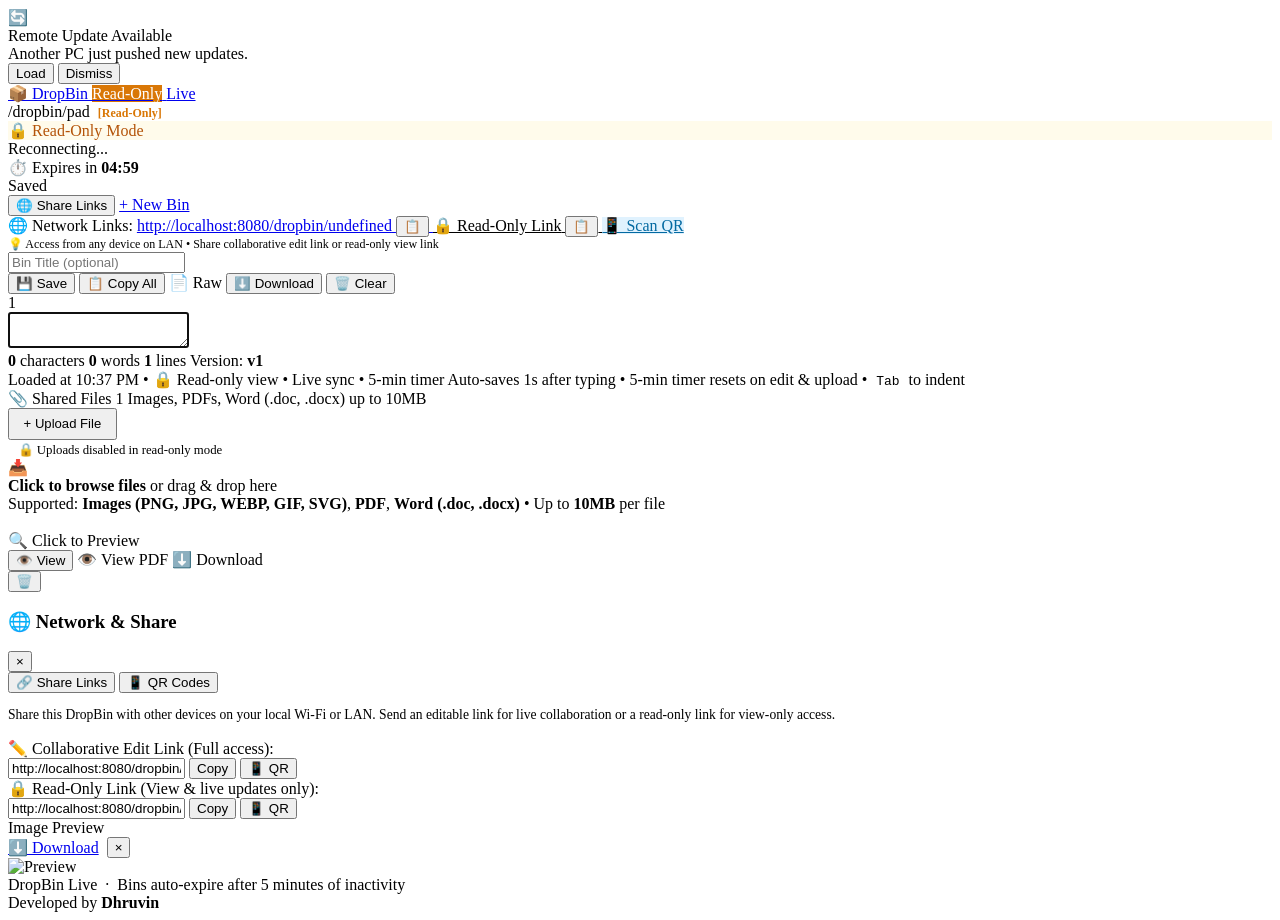
==== src/main/resources/templates/view.html @ 4569c550 "fix: improve mobile responsiveness across editor footer, toolbar, and layout." ====
<!DOCTYPE html>
<html lang="en" xmlns:th="http://www.thymeleaf.org">
<head>
    <meta charset="UTF-8"/>
    <meta name="viewport" content="width=device-width, initial-scale=1.0"/>
    <title th:text="${(activeId != null ? activeId : paste.id) + ' — DropBin Live'}"></title>
    <link rel="stylesheet" th:href="@{/style.css}" href="/style.css"/>
    <link rel="stylesheet" th:href="@{/css/style.css}" href="/css/style.css"/>
</head>
<body>

<!-- Notification banner for remote updates -->
<div id="notificationBanner" class="notification-banner">
    <div class="notif-icon" id="notifIcon">🔄</div>
    <div class="notif-content">
        <div class="notif-title" id="notifTitle">Remote Update Available</div>
        <div class="notif-desc" id="notifDesc">Another PC just pushed new updates.</div>
    </div>
    <div class="notif-actions" id="notifActions">
        <button class="notif-btn notif-btn-apply" id="btnApplyRemote">Load</button>
        <button class="notif-btn notif-btn-dismiss" id="btnDismissRemote">Dismiss</button>
    </div>
</div>

<!-- Header -->
<header class="site-header">
    <div class="header-left">
        <a href="/dropbin" class="logo">
            <span>📦 DropBin</span>
            <span th:if="${isReadOnly}" class="logo-badge" style="background:#d97706; color:#ffffff;">Read-Only</span>
            <span th:unless="${isReadOnly}" class="logo-badge">Live</span>
        </a>
        <div class="pad-route-badge" title="DropBin Identifier">
            <span class="prefix">/dropbin/</span><span id="displayPadId" th:text="${activeId != null ? activeId : paste.id}">pad</span>
            <span th:if="${isReadOnly}" style="font-size:0.75rem; color:#d97706; font-weight:700; margin-left:0.25rem;">[Read-Only]</span>
        </div>
    </div>

    <div class="header-right">
        <!-- Read-only Mode Indicator -->
        <div th:if="${isReadOnly}" class="peer-badge" style="border-color:#f59e0b; background:#fffbeb; color:#b45309;" title="Viewing in read-only mode. Edits and uploads are disabled.">
            <span>🔒</span>
            <span>Read-Only Mode</span>
        </div>

        <!-- Live Peer / Realtime status -->
        <div class="peer-badge" title="Live multi-device sync is active">
            <span class="live-dot"></span>
            <span id="syncModeText">Sync Active</span>
        </div>

        <!-- 5-min Expiry Timer Badge -->
        <div class="peer-badge" title="Expires from database after 5 minutes of inactivity (resets on edit or upload)">
            <span>⏱️</span>
            <span>Expires in <strong id="expiryCountdown" style="color:var(--amber); font-family:var(--mono);">05:00</strong></span>
        </div>

        <!-- Save Status Badge -->
        <div class="status-pill saved" id="statusPill">
            <span class="status-dot"></span>
            <span id="statusText" th:text="${isReadOnly} ? 'Read-Only' : 'Saved'">Saved</span>
        </div>

        <!-- Share LAN Button -->
        <button class="btn btn-share" id="btnOpenShare">
            🌐 Share Links
        </button>

        <!-- New Pad Button -->
        <a href="/dropbin/new" class="btn btn-secondary">+ New Bin</a>
    </div>
</header>

<!-- Network URL access banner -->
<div class="network-info-bar">
    <div class="network-links">
        <span class="net-label">
            <span>🌐 Network Links:</span>
        </span>
        <a th:if="${!isReadOnly}" href="javascript:void(0)" class="net-pill" id="lanWordPill" title="Click to copy collaborative link">
            <span id="lanWordUrl">Loading...</span>
            <button class="net-copy-btn" title="Copy Edit Link">📋</button>
        </a>
        <a href="javascript:void(0)" class="net-pill" id="lanReadOnlyPill" title="Click to copy read-only link" style="border-color:var(--amber-border); background:var(--amber-light); color:var(--amber-text);">
            <span>🔒 Read-Only Link</span>
            <button class="net-copy-btn" title="Copy Read-Only Link" style="color:var(--amber-text);">📋</button>
        </a>
        <a href="javascript:void(0)" class="net-pill" id="btnQuickQrPill" title="Open QR Code for instant phone scan" style="border-color:#bae6fd; background:#e0f2fe; color:#0369a1;">
            <span>📱 Scan QR</span>
        </a>
    </div>
    <div class="net-label" style="font-size: 0.75rem; color: var(--text-dim);">
        💡 Access from any device on LAN • Share collaborative edit link or read-only view link
    </div>
</div>

<!-- Main Editor Canvas -->
<main class="editor-wrapper">
    <div class="editor-toolbar">
        <div class="toolbar-left">
            <input type="text" id="pasteTitle" class="pad-title-input"
                   placeholder="Bin Title (optional)"
                   th:value="${paste.title != null ? paste.title : (activeId != null ? activeId : paste.id)}"
                   th:readonly="${isReadOnly}"
                   maxlength="255"/>
        </div>

        <div class="toolbar-right">
            <button th:if="${!isReadOnly}" class="btn btn-save" id="btnManualSave" title="Save now (Ctrl+S)">
                💾 Save
            </button>
            <button class="btn btn-secondary" id="btnCopyAll" title="Copy entire text to clipboard">
                📋 Copy All
            </button>
            <a th:href="@{'/dropbin/' + ${paste.id} + '/raw'}" target="_blank" class="btn btn-secondary" title="View raw plain text">
                📄 Raw
            </a>
            <button class="btn btn-secondary" id="btnDownload" title="Download as .txt file">
                ⬇️ Download
            </button>
            <button th:if="${!isReadOnly}" class="btn btn-secondary" id="btnClear" title="Clear bin text">
                🗑️ Clear
            </button>
        </div>
    </div>

    <!-- The Always-in-Edit-Mode Textarea Container -->
    <div class="editor-container" id="editorContainer">
        <!-- Line numbers gutter -->
        <div class="line-numbers" id="lineNumbers" aria-hidden="true">1</div>

        <!-- The Live Editable Textarea -->
        <textarea id="editorTextarea" class="editor-textarea"
                  th:placeholder="${isReadOnly} ? 'This bin is in read-only mode. Content updates live when edited by peers.' : 'Paste or write your text here... Changes auto-save in 1 second and sync to all connected devices.'"
                  spellcheck="false"
                  th:readonly="${isReadOnly}"
                  autofocus th:text="${paste.content}"></textarea>
    </div>

    <!-- Footer Status & Counters -->
    <div class="editor-footer">
        <div class="stats-group">
            <span class="stat-item"><strong id="charCount">0</strong> characters</span>
            <span class="stat-item"><strong id="wordCount">0</strong> words</span>
            <span class="stat-item"><strong id="lineCount">1</strong> lines</span>
            <span class="stat-item">Version: <strong id="versionDisplay" th:text="'v' + ${paste.version}">v1</strong></span>
        </div>

        <div class="footer-hint">
            <span class="footer-time" id="lastSavedTime">Loaded</span>
            <span class="footer-sep">•</span>
            <span class="footer-info-item" th:if="${isReadOnly}">
                <span>🔒 Read-only view</span>
                <span class="footer-sep">•</span>
                <span>Live sync</span>
                <span class="footer-sep">•</span>
                <span>5-min timer</span>
            </span>
            <span class="footer-info-item" th:unless="${isReadOnly}">
                <span>Auto-saves 1s after typing</span>
                <span class="footer-sep">•</span>
                <span>5-min timer resets on edit &amp; upload</span>
                <span class="desktop-only-hint">
                    <span class="footer-sep">•</span>
                    <kbd style="background:var(--surface-elev);padding:0.1rem 0.3rem;border-radius:3px;">Tab</kbd> to indent
                </span>
            </span>
        </div>
    </div>

    <!-- ── Shared Files Section (Image, PDF, Word <= 10MB) ──────────────── -->
    <section class="attachments-section" id="attachmentsSection">
        <div class="attachments-header">
            <div class="attachments-title">
                <span>📎 Shared Files</span>
                <span class="file-count-badge" id="fileCountBadge"
                      th:text="${attachedFiles != null ? #lists.size(attachedFiles) : 0}">0</span>
                <span class="file-support-hint">Images, PDFs, Word (.doc, .docx) up to 10MB</span>
            </div>
            <div th:if="${!isReadOnly}">
                <button class="btn btn-primary" id="btnTriggerUpload" style="font-size:0.82rem; padding:0.4rem 0.85rem;">
                    + Upload File
                </button>
                <input type="file" id="fileInput" accept="image/*,.pdf,.doc,.docx" multiple style="display:none;"/>
            </div>
            <div th:if="${isReadOnly}">
                <span style="font-size:0.8rem; color:var(--text-dim); background:var(--surface-elev); padding:0.3rem 0.6rem; border-radius:var(--radius-sm); border:1px solid var(--border);">
                    🔒 Uploads disabled in read-only mode
                </span>
            </div>
        </div>

        <!-- Dropzone -->
        <div th:if="${!isReadOnly}" class="file-dropzone" id="fileDropzone">
            <div class="dropzone-content" id="dropzoneContent">
                <div class="dropzone-icon">📥</div>
                <div class="dropzone-text">
                    <strong>Click to browse files</strong> or drag & drop here
                </div>
                <div class="dropzone-sub">
                    Supported: <strong>Images (PNG, JPG, WEBP, GIF, SVG)</strong>, <strong>PDF</strong>, <strong>Word (.doc, .docx)</strong> • Up to <strong>10MB</strong> per file
                </div>
            </div>

            <!-- Upload Progress Bar -->
            <div class="upload-progress-container" id="uploadProgressContainer" style="display:none;">
                <div class="upload-progress-track">
                    <div class="upload-progress-fill" id="uploadProgressBar"></div>
                </div>
                <span class="upload-progress-text" id="uploadProgressText">Uploading 0%...</span>
            </div>
        </div>

        <!-- Files Grid -->
        <div class="files-grid" id="filesGrid">
            <!-- Initial server-rendered files using safe data-* attributes (no th:onclick) -->
            <div th:each="file : ${attachedFiles}" class="file-card" th:id="'file-card-' + ${file.id}"
                 th:data-file-id="${file.id}"
                 th:data-filename="${file.originalFilename}"
                 th:data-view-url="${file.viewUrl}"
                 th:data-download-url="${file.downloadUrl}"
                 th:data-category="${file.fileCategory}">
                <div class="file-card-top">
                    <span th:class="'file-cat-badge ' + (${file.fileCategory == 'IMAGE'} ? 'cat-image' : (${file.fileCategory == 'PDF'} ? 'cat-pdf' : 'cat-word'))">
                        <span th:text="${file.fileCategory == 'IMAGE'} ? '🖼️ IMG' : (${file.fileCategory == 'PDF'} ? '📕 PDF' : '📘 DOC')"></span>
                    </span>
                    <div class="file-info">
                        <span class="file-name" th:text="${file.originalFilename}" th:title="${file.originalFilename}"></span>
                        <div class="file-meta">
                            <span th:text="${#numbers.formatDecimal(file.fileSize / 1024.0, 1, 1)} + ' KB'"></span>
                        </div>
                    </div>
                </div>

                <!-- Image Thumbnail Box (if image) -->
                <div th:if="${file.fileCategory == 'IMAGE'}" class="file-thumbnail-box btn-preview-image">
                    <img th:src="${file.viewUrl}" th:alt="${file.originalFilename}" loading="lazy"/>
                    <div class="file-thumbnail-overlay">🔍 Click to Preview</div>
                </div>

                <!-- Action Buttons -->
                <div class="file-actions">
                    <div class="file-btn-group">
                        <button th:if="${file.fileCategory == 'IMAGE'}" type="button" class="file-btn file-btn-primary btn-preview-image">
                            👁️ View
                        </button>
                        <a th:if="${file.fileCategory == 'PDF'}" th:href="${file.viewUrl}" target="_blank" class="file-btn file-btn-primary">
                            👁️ View PDF
                        </a>
                        <a th:href="${file.downloadUrl}" class="file-btn" download th:title="'Download ' + ${file.originalFilename}">
                            ⬇️ Download
                        </a>
                    </div>
                    <button th:if="${!isReadOnly}" type="button" class="file-btn file-btn-delete btn-action-delete" title="Delete file">
                        🗑️
                    </button>
                </div>
            </div>

            <!-- Empty state -->
            <div class="files-empty-state" id="filesEmptyState"
                 th:style="${attachedFiles != null and !attachedFiles.isEmpty()} ? 'display:none;' : ''">
                No files shared yet. Drag & drop images, PDFs, or Word documents above (up to 10MB).
            </div>
        </div>
    </section>
</main>

<!-- Share Modal -->
<div class="share-modal" id="shareModal">
    <div class="share-card">
        <div class="share-header">
            <h3>🌐 Network & Share</h3>
            <button class="share-close-btn" id="btnCloseShare">&times;</button>
        </div>

        <!-- Mode Tabs -->
        <div class="share-tabs">
            <button type="button" class="share-tab-btn active" id="tabBtnLinks">🔗 Share Links</button>
            <button type="button" class="share-tab-btn" id="tabBtnQr">📱 QR Codes</button>
        </div>

        <!-- Tab 1: Share Links -->
        <div id="paneLinks" class="share-tab-pane">
            <p style="font-size:0.85rem; color:var(--text-muted); margin-bottom:1rem;">
                Share this DropBin with other devices on your local Wi-Fi or LAN. Send an editable link for live collaboration or a read-only link for view-only access.
            </p>

            <!-- Collaborative Edit Link (LAN) -->
            <div class="share-link-row" th:unless="${isReadOnly}">
                <label>✏️ Collaborative Edit Link (Full access):</label>
                <div class="share-link-input-group">
                    <input type="text" readonly id="modalLanWordLink" class="share-link-input"/>
                    <button type="button" class="share-copy-btn" id="btnCopyLanWord">Copy</button>
                    <button type="button" class="share-qr-btn" id="btnGoToQrEdit" title="Show QR Code">📱 QR</button>
                </div>
            </div>

            <!-- Read-Only Link (LAN) -->
            <div class="share-link-row" th:style="${isReadOnly} ? '' : 'margin-top:0.85rem;'">
                <label>🔒 Read-Only Link (View & live updates only):</label>
                <div class="share-link-input-group">
                    <input type="text" readonly id="modalLanReadOnlyLink" class="share-link-input"/>
                    <button type="button" class="share-copy-btn" id="btnCopyLanReadOnly">Copy</button>
                    <button type="button" class="share-qr-btn" id="btnGoToQrReadOnly" title="Show QR Code">📱 QR</button>
                </div>
            </div>
        </div>

        <!-- Tab 2: QR Codes -->
        <div id="paneQr" class="share-tab-pane" style="display:none;">
            <!-- Selector between Edit QR and Read-Only QR if not in read-only mode -->
            <div class="qr-mode-selector" id="qrModeSelector" th:unless="${isReadOnly}">
                <button type="button" class="qr-mode-btn active" id="qrModeBtnEdit">✏️ Collaborative Edit QR</button>
                <button type="button" class="qr-mode-btn" id="qrModeBtnReadOnly">🔒 Read-Only QR</button>
            </div>

            <div class="qr-display-box">
                <div class="qr-image-wrapper">
                    <img id="qrImageElement" src="" alt="DropBin QR Code" width="200" height="200"/>
                </div>
                <div class="qr-meta">
                    <div class="qr-badge badge-edit" id="qrBadgeLabel">✏️ Collaborative Edit Access</div>
                    <p class="qr-hint" id="qrHintText">📷 Point phone camera at QR code to open live collaborative editor</p>
                    <div class="qr-actions">
                        <button type="button" class="btn btn-secondary btn-sm" id="btnCopyQrUrl">📋 Copy URL</button>
                        <a href="#" class="btn btn-primary btn-sm" id="btnDownloadQr" download="dropbin-qr.png">⬇️ Download QR</a>
                    </div>
                </div>
            </div>
        </div>
    </div>
</div>

<!-- Image Preview Modal -->
<div class="image-modal" id="imagePreviewModal">
    <div class="image-modal-card">
        <div class="image-modal-header">
            <span class="image-modal-title" id="imageModalTitle">Image Preview</span>
            <div style="display:flex; gap:0.5rem; align-items:center;">
                <a href="#" id="imageModalDownload" class="btn btn-secondary btn-sm" download>⬇️ Download</a>
                <button class="share-close-btn" id="btnCloseImageModal">&times;</button>
            </div>
        </div>
        <div class="image-modal-body">
            <img id="imageModalImg" src="" alt="Preview"/>
        </div>
    </div>
</div>

<!-- Footer with credit -->
<footer class="site-footer">
    <div class="footer-left" aria-hidden="true"></div>
    <div class="footer-center">
        <span>DropBin Live &nbsp;·&nbsp; Bins auto-expire after 5 minutes of inactivity</span>
    </div>
    <div class="footer-right">
        Developed by <strong>Dhruvin</strong>
    </div>
</footer>

<!-- Hidden Metadata for JavaScript -->
<div style="display:none;"
     id="metaData"
     th:data-id="${isReadOnly ? readOnlyKey : paste.id}"
     th:data-readonly-key="${readOnlyKey}"
     th:data-version="${paste.version}"
     th:data-seconds-left="${secondsLeft}"
     th:data-server-ip="${serverLanIp}"
     th:data-server-port="${serverPort}"
     th:data-readonly="${isReadOnly != null && isReadOnly}"></div>

<!-- Core Script -->
<script>
(() => {
    // ─── Extract Data ─────────────────────────────────────────────────────────
    const meta = document.getElementById('metaData');
    const pasteId = meta.dataset.id;
    const readOnlyKey = meta.dataset.readonlyKey || '';
    let currentVersion = parseInt(meta.dataset.version) || 1;
    const serverLanIp = meta.dataset.serverIp || 'localhost';
    const serverPort = meta.dataset.serverPort || '8080';
    const isReadOnly = meta.dataset.readonly === 'true';

    // Unique token for this browser tab session to avoid self-triggering remote banners
    const clientToken = 'tab_' + Math.random().toString(36).substring(2, 10) + Date.now().toString(36);

    // DOM Elements
    const textarea = document.getElementById('editorTextarea');
    const titleInput = document.getElementById('pasteTitle');
    const lineNumbers = document.getElementById('lineNumbers');
    const editorContainer = document.getElementById('editorContainer');
    const statusPill = document.getElementById('statusPill');
    const statusText = document.getElementById('statusText');
    const lastSavedTime = document.getElementById('lastSavedTime');
    const charCount = document.getElementById('charCount');
    const wordCount = document.getElementById('wordCount');
    const lineCount = document.getElementById('lineCount');
    const versionDisplay = document.getElementById('versionDisplay');
    const btnManualSave = document.getElementById('btnManualSave');
    const btnCopyAll = document.getElementById('btnCopyAll');
    const btnDownload = document.getElementById('btnDownload');
    const btnClear = document.getElementById('btnClear');

    // Notification Elements
    const banner = document.getElementById('notificationBanner');
    const notifTitle = document.getElementById('notifTitle');
    const notifDesc = document.getElementById('notifDesc');
    const notifActions = document.getElementById('notifActions');
    const btnApplyRemote = document.getElementById('btnApplyRemote');
    const btnDismissRemote = document.getElementById('btnDismissRemote');

    // Share Modal Elements
    const shareModal = document.getElementById('shareModal');
    const btnOpenShare = document.getElementById('btnOpenShare');
    const btnCloseShare = document.getElementById('btnCloseShare');
    const modalLanWordLink = document.getElementById('modalLanWordLink');
    const modalLanReadOnlyLink = document.getElementById('modalLanReadOnlyLink');
    const lanWordUrl = document.getElementById('lanWordUrl');
    const lanWordPill = document.getElementById('lanWordPill');
    const lanReadOnlyPill = document.getElementById('lanReadOnlyPill');

    // File Elements
    const fileDropzone = document.getElementById('fileDropzone');
    const fileInput = document.getElementById('fileInput');
    const btnTriggerUpload = document.getElementById('btnTriggerUpload');
    const uploadProgressContainer = document.getElementById('uploadProgressContainer');
    const uploadProgressBar = document.getElementById('uploadProgressBar');
    const uploadProgressText = document.getElementById('uploadProgressText');
    const filesGrid = document.getElementById('filesGrid');
    const filesEmptyState = document.getElementById('filesEmptyState');
    const fileCountBadge = document.getElementById('fileCountBadge');

    // Image Modal Elements
    const imagePreviewModal = document.getElementById('imagePreviewModal');
    const imageModalTitle = document.getElementById('imageModalTitle');
    const imageModalImg = document.getElementById('imageModalImg');
    const imageModalDownload = document.getElementById('imageModalDownload');
    const btnCloseImageModal = document.getElementById('btnCloseImageModal');

    // State Variables
    let isDirty = false;
    let isSaving = false;
    let lastUserTypingTime = 0;
    let debounceTimer = null;
    const DEBOUNCE_DELAY_MS = 1000;
    let pendingRemoteContent = null;
    let pendingRemoteVersion = null;

    // ─── 5-Minute Inactivity Expiry Countdown ─────────────────────────────────
    let remainingExpirySeconds = parseInt(meta.dataset.secondsLeft) || 300;
    const expiryCountdown = document.getElementById('expiryCountdown');

    function resetExpiryTimer() {
        remainingExpirySeconds = 300;
        updateExpiryDisplay();
    }

    function updateExpiryDisplay() {
        if (!expiryCountdown) return;
        if (remainingExpirySeconds <= 0) {
            expiryCountdown.textContent = 'Expired';
            expiryCountdown.style.color = '#ef4444';
            return;
        }
        const m = Math.floor(remainingExpirySeconds / 60).toString().padStart(2, '0');
        const s = (remainingExpirySeconds % 60).toString().padStart(2, '0');
        expiryCountdown.textContent = `${m}:${s}`;
        if (remainingExpirySeconds <= 60) {
            expiryCountdown.style.color = '#ef4444';
        } else {
            expiryCountdown.style.color = 'var(--amber)';
        }
        remainingExpirySeconds--;
    }
    setInterval(updateExpiryDisplay, 1000);
    updateExpiryDisplay();

    // ─── Setup Network URLs ───────────────────────────────────────────────────
    const hostPort = (serverPort === '80' || serverPort === '') ? '' : `:${serverPort}`;
    const lanDropbinFull = `http://${serverLanIp}${hostPort}/dropbin/${pasteId}`;
    const readOnlyToken = readOnlyKey || pasteId;
    const lanReadOnlyFull = `http://${serverLanIp}${hostPort}/dropbin/readonly/${readOnlyToken}`;

    if (lanWordUrl) lanWordUrl.textContent = isReadOnly ? lanReadOnlyFull : lanDropbinFull;
    if (modalLanWordLink) modalLanWordLink.value = lanDropbinFull;
    if (modalLanReadOnlyLink) modalLanReadOnlyLink.value = lanReadOnlyFull;

    function copyToClipboard(text, buttonElement) {
        navigator.clipboard.writeText(text).then(() => {
            const originalText = buttonElement.textContent;
            buttonElement.textContent = 'Copied! ✓';
            buttonElement.style.color = '#15803d';
            setTimeout(() => {
                buttonElement.textContent = originalText;
                buttonElement.style.color = '';
            }, 1800);
        });
    }

    if (lanWordPill) {
        lanWordPill.addEventListener('click', () => copyToClipboard(lanDropbinFull, lanWordPill.querySelector('.net-copy-btn')));
    }
    if (lanReadOnlyPill) {
        lanReadOnlyPill.addEventListener('click', () => copyToClipboard(lanReadOnlyFull, lanReadOnlyPill.querySelector('.net-copy-btn')));
    }
    const btnCopyLanWord = document.getElementById('btnCopyLanWord');
    if (btnCopyLanWord) {
        btnCopyLanWord.addEventListener('click', () => copyToClipboard(lanDropbinFull, btnCopyLanWord));
    }
    const btnCopyLanReadOnly = document.getElementById('btnCopyLanReadOnly');
    if (btnCopyLanReadOnly) {
        btnCopyLanReadOnly.addEventListener('click', () => copyToClipboard(lanReadOnlyFull, btnCopyLanReadOnly));
    }

    if (btnOpenShare && shareModal) {
        btnOpenShare.addEventListener('click', () => {
            shareModal.classList.add('open');
            switchTab('links');
        });
    }
    if (btnCloseShare && shareModal) {
        btnCloseShare.addEventListener('click', () => shareModal.classList.remove('open'));
    }
    if (shareModal) {
        shareModal.addEventListener('click', (e) => {
            if (e.target === shareModal) shareModal.classList.remove('open');
        });
    }

    // ─── QR Code & Share Tab Handlers ─────────────────────────────────────────
    const tabBtnLinks = document.getElementById('tabBtnLinks');
    const tabBtnQr = document.getElementById('tabBtnQr');
    const paneLinks = document.getElementById('paneLinks');
    const paneQr = document.getElementById('paneQr');
    const qrModeBtnEdit = document.getElementById('qrModeBtnEdit');
    const qrModeBtnReadOnly = document.getElementById('qrModeBtnReadOnly');
    const qrImageElement = document.getElementById('qrImageElement');
    const qrBadgeLabel = document.getElementById('qrBadgeLabel');
    const qrHintText = document.getElementById('qrHintText');
    const btnDownloadQr = document.getElementById('btnDownloadQr');
    const btnCopyQrUrl = document.getElementById('btnCopyQrUrl');
    const btnGoToQrEdit = document.getElementById('btnGoToQrEdit');
    const btnGoToQrReadOnly = document.getElementById('btnGoToQrReadOnly');
    const btnQuickQrPill = document.getElementById('btnQuickQrPill');

    let currentQrMode = isReadOnly ? 'readonly' : 'edit';

    function updateQrDisplay(mode) {
        currentQrMode = mode;
        if (qrModeBtnEdit) qrModeBtnEdit.classList.toggle('active', mode === 'edit');
        if (qrModeBtnReadOnly) qrModeBtnReadOnly.classList.toggle('active', mode === 'readonly');

        if (mode === 'edit') {
            const editQrUrl = `/api/dropbin/${encodeURIComponent(pasteId)}/qr`;
            if (qrImageElement) qrImageElement.src = editQrUrl;
            if (qrBadgeLabel) {
                qrBadgeLabel.className = 'qr-badge badge-edit';
                qrBadgeLabel.textContent = '✏️ Collaborative Edit Access';
            }
            if (qrHintText) qrHintText.textContent = '📷 Point phone camera at QR code to open live collaborative editor';
            if (btnDownloadQr) {
                btnDownloadQr.href = `${editQrUrl}?download=true`;
                btnDownloadQr.download = `dropbin-${pasteId}-qr.png`;
            }
            if (btnCopyQrUrl) {
                btnCopyQrUrl.onclick = () => copyToClipboard(lanDropbinFull, btnCopyQrUrl);
            }
        } else {
            const token = readOnlyToken;
            const roQrUrl = `/api/dropbin/readonly/${encodeURIComponent(token)}/qr`;
            if (qrImageElement) qrImageElement.src = roQrUrl;
            if (qrBadgeLabel) {
                qrBadgeLabel.className = 'qr-badge badge-readonly';
                qrBadgeLabel.textContent = '🔒 Read-Only Access';
            }
            if (qrHintText) qrHintText.textContent = '📷 Point phone camera at QR code to view bin in read-only mode';
            if (btnDownloadQr) {
                btnDownloadQr.href = `${roQrUrl}?download=true`;
                btnDownloadQr.download = `dropbin-readonly-${token}-qr.png`;
            }
            if (btnCopyQrUrl) {
                btnCopyQrUrl.onclick = () => copyToClipboard(lanReadOnlyFull, btnCopyQrUrl);
            }
        }
    }

    function switchTab(tab) {
        if (tab === 'qr') {
            if (tabBtnLinks) tabBtnLinks.classList.remove('active');
            if (tabBtnQr) tabBtnQr.classList.add('active');
            if (paneLinks) paneLinks.style.display = 'none';
            if (paneQr) paneQr.style.display = 'block';
            updateQrDisplay(currentQrMode);
        } else {
            if (tabBtnLinks) tabBtnLinks.classList.add('active');
            if (tabBtnQr) tabBtnQr.classList.remove('active');
            if (paneLinks) paneLinks.style.display = 'block';
            if (paneQr) paneQr.style.display = 'none';
        }
    }

    if (tabBtnLinks) tabBtnLinks.addEventListener('click', () => switchTab('links'));
    if (tabBtnQr) tabBtnQr.addEventListener('click', () => switchTab('qr'));

    if (qrModeBtnEdit) qrModeBtnEdit.addEventListener('click', () => updateQrDisplay('edit'));
    if (qrModeBtnReadOnly) qrModeBtnReadOnly.addEventListener('click', () => updateQrDisplay('readonly'));

    if (btnGoToQrEdit) {
        btnGoToQrEdit.addEventListener('click', () => {
            currentQrMode = 'edit';
            switchTab('qr');
        });
    }
    if (btnGoToQrReadOnly) {
        btnGoToQrReadOnly.addEventListener('click', () => {
            currentQrMode = 'readonly';
            switchTab('qr');
        });
    }
    if (btnQuickQrPill && shareModal) {
        btnQuickQrPill.addEventListener('click', () => {
            shareModal.classList.add('open');
            switchTab('qr');
        });
    }

    // ─── Image Modal Handlers ─────────────────────────────────────────────────
    function openImagePreview(viewUrl, filename, downloadUrl) {
        imageModalTitle.textContent = filename || 'Image Preview';
        imageModalImg.src = viewUrl;
        imageModalDownload.href = downloadUrl;
        imageModalDownload.download = filename || 'image';
        imagePreviewModal.classList.add('open');
    }

    if (btnCloseImageModal && imagePreviewModal) {
        btnCloseImageModal.addEventListener('click', () => {
            imagePreviewModal.classList.remove('open');
            imageModalImg.src = '';
        });
    }
    if (imagePreviewModal) {
        imagePreviewModal.addEventListener('click', (e) => {
            if (e.target === imagePreviewModal) {
                imagePreviewModal.classList.remove('open');
                imageModalImg.src = '';
            }
        });
    }

    // ─── Event Delegation on filesGrid for Clean Interaction ─────────────────
    if (filesGrid) {
        filesGrid.addEventListener('click', (e) => {
            const previewTrigger = e.target.closest('.btn-preview-image');
            if (previewTrigger) {
                const card = previewTrigger.closest('.file-card');
                if (card) {
                    openImagePreview(card.dataset.viewUrl, card.dataset.filename, card.dataset.downloadUrl);
                }
                return;
            }

            const deleteTrigger = e.target.closest('.btn-action-delete');
            if (deleteTrigger) {
                const card = deleteTrigger.closest('.file-card');
                if (card && card.dataset.fileId) {
                    deleteFile(card.dataset.fileId);
                }
                return;
            }
        });
    }

    // ─── Text & Gutter Stats ──────────────────────────────────────────────────
    function updateStatsAndGutter() {
        if (!textarea) return;
        const text = textarea.value;
        if (charCount) charCount.textContent = text.length.toLocaleString();

        const words = text.trim() === '' ? 0 : text.trim().split(/\s+/).length;
        if (wordCount) wordCount.textContent = words.toLocaleString();

        const lines = text.split('\n');
        if (lineCount) lineCount.textContent = lines.length.toLocaleString();

        if (lineNumbers) {
            let numbersHtml = '';
            for (let i = 1; i <= lines.length; i++) {
                numbersHtml += i + '\n';
            }
            lineNumbers.textContent = numbersHtml;
        }
    }

    if (textarea && lineNumbers) {
        textarea.addEventListener('scroll', () => {
            lineNumbers.scrollTop = textarea.scrollTop;
        });
    }

    // ─── Tab Key Indentation ──────────────────────────────────────────────────
    if (textarea) {
        textarea.addEventListener('keydown', (e) => {
            if (isReadOnly) return;
            if (e.key === 'Tab') {
                e.preventDefault();
                const start = textarea.selectionStart;
                const end = textarea.selectionEnd;
                textarea.value = textarea.value.substring(0, start) + '    ' + textarea.value.substring(end);
                textarea.selectionStart = textarea.selectionEnd = start + 4;
                triggerInput();
            } else if ((e.ctrlKey || e.metaKey) && e.key === 's') {
                e.preventDefault();
                saveToServer(true);
            }
        });
    }

    // ─── Input & Debounce Auto-Save Buffer ────────────────────────────────────
    function setStatus(state, message) {
        if (!statusPill || !statusText) return;
        statusPill.className = 'status-pill ' + state;
        statusText.textContent = message;
    }

    function triggerInput() {
        if (isReadOnly) return;
        isDirty = true;
        lastUserTypingTime = Date.now();
        setStatus('dirty', 'Unsaved changes...');
        updateStatsAndGutter();

        if (debounceTimer) {
            clearTimeout(debounceTimer);
        }
        debounceTimer = setTimeout(() => {
            saveToServer(false);
        }, DEBOUNCE_DELAY_MS);
    }

    if (!isReadOnly) {
        if (textarea) textarea.addEventListener('input', triggerInput);
        if (titleInput) titleInput.addEventListener('input', triggerInput);
    } else {
        setStatus('saved', 'Read-Only');
    }

    // ─── Persistence (Save to Server) ─────────────────────────────────────────
    async function saveToServer(isManual = false) {
        if (isReadOnly) return;
        if (debounceTimer) clearTimeout(debounceTimer);
        if (!isDirty && !isManual) return;
        if (!textarea) return;

        isSaving = true;
        setStatus('saving', 'Saving...');

        try {
            const payload = {
                content: textarea.value,
                title: titleInput ? titleInput.value : pasteId,
                syntaxLanguage: 'plaintext',
                clientToken: clientToken
            };

            const resp = await fetch(`/api/dropbin/${encodeURIComponent(pasteId)}`, {
                method: 'POST',
                headers: { 'Content-Type': 'application/json' },
                body: JSON.stringify(payload)
            });

            if (!resp.ok) throw new Error('HTTP ' + resp.status);

            const data = await resp.json();
            currentVersion = data.version;
            if (versionDisplay) versionDisplay.textContent = 'v' + currentVersion;

            isDirty = false;
            isSaving = false;
            setStatus('saved', 'Saved');
            resetExpiryTimer();
            const now = new Date();
            if (lastSavedTime) {
                lastSavedTime.textContent = 'Saved at ' + now.toLocaleTimeString([], { hour: '2-digit', minute: '2-digit', second: '2-digit' });
            }
        } catch (err) {
            console.error('Failed to save bin:', err);
            isSaving = false;
            setStatus('saving', 'Save failed (retrying...)');
            debounceTimer = setTimeout(() => saveToServer(false), 3000);
        }
    }

    if (btnManualSave) {
        btnManualSave.addEventListener('click', () => saveToServer(true));
    }

    window.addEventListener('beforeunload', () => {
        if (!isReadOnly && isDirty && textarea) {
            const payload = JSON.stringify({
                content: textarea.value,
                title: titleInput ? titleInput.value : pasteId,
                clientToken: clientToken
            });
            navigator.sendBeacon(`/api/dropbin/${encodeURIComponent(pasteId)}`, new Blob([payload], { type: 'application/json' }));
        }
    });

    // ─── File Upload & Management Logic ───────────────────────────────────────
    const MAX_FILE_SIZE = 10 * 1024 * 1024; // 10MB

    if (btnTriggerUpload && fileInput) {
        btnTriggerUpload.addEventListener('click', () => fileInput.click());
    }
    if (fileDropzone && fileInput) {
        fileDropzone.addEventListener('click', (e) => {
            if (e.target.closest('#uploadProgressContainer')) return;
            fileInput.click();
        });

        ['dragenter', 'dragover'].forEach(evt => {
            fileDropzone.addEventListener(evt, (e) => {
                e.preventDefault();
                e.stopPropagation();
                fileDropzone.classList.add('dragover');
            });
        });

        ['dragleave', 'drop'].forEach(evt => {
            fileDropzone.addEventListener(evt, (e) => {
                e.preventDefault();
                e.stopPropagation();
                fileDropzone.classList.remove('dragover');
            });
        });

        fileDropzone.addEventListener('drop', (e) => {
            const files = e.dataTransfer.files;
            if (files && files.length > 0) {
                uploadFiles(files);
            }
        });

        fileInput.addEventListener('change', () => {
            if (fileInput.files && fileInput.files.length > 0) {
                uploadFiles(fileInput.files);
            }
        });
    }

    function isSupportedFile(file) {
        const name = file.name.toLowerCase();
        if (name.endsWith('.pdf') || file.type === 'application/pdf') return true;
        if (name.endsWith('.doc') || name.endsWith('.docx') ||
            file.type.includes('msword') ||
            file.type.includes('wordprocessingml')) return true;
        if (name.endsWith('.png') || name.endsWith('.jpg') || name.endsWith('.jpeg') ||
            name.endsWith('.webp') || name.endsWith('.gif') || name.endsWith('.svg') ||
            name.endsWith('.bmp') || file.type.startsWith('image/')) return true;
        return false;
    }

    async function uploadFiles(fileList) {
        for (let i = 0; i < fileList.length; i++) {
            const file = fileList[i];

            if (file.size > MAX_FILE_SIZE) {
                alert(`File "${file.name}" exceeds the 10MB limit (${(file.size / (1024 * 1024)).toFixed(1)}MB).`);
                continue;
            }

            if (!isSupportedFile(file)) {
                alert(`File "${file.name}" is not supported. Please upload Images, PDFs, or Word documents (.doc, .docx).`);
                continue;
            }

            await performUpload(file);
        }
        if (fileInput) fileInput.value = '';
    }

    function performUpload(file) {
        return new Promise((resolve) => {
            const formData = new FormData();
            formData.append('file', file);

            if (uploadProgressContainer) uploadProgressContainer.style.display = 'block';
            if (uploadProgressBar) uploadProgressBar.style.width = '0%';
            if (uploadProgressText) uploadProgressText.textContent = `Uploading ${file.name} (0%)...`;

            const xhr = new XMLHttpRequest();
            xhr.open('POST', `/api/dropbin/${encodeURIComponent(pasteId)}/files`, true);

            xhr.upload.onprogress = (e) => {
                if (e.lengthComputable) {
                    const percent = Math.round((e.loaded / e.total) * 100);
                    if (uploadProgressBar) uploadProgressBar.style.width = percent + '%';
                    if (uploadProgressText) uploadProgressText.textContent = `Uploading ${file.name} (${percent}%)...`;
                }
            };

            xhr.onload = () => {
                if (uploadProgressContainer) uploadProgressContainer.style.display = 'none';
                if (xhr.status === 200 || xhr.status === 201) {
                    try {
                        const fileDto = JSON.parse(xhr.responseText);
                        appendOrUpdateFileCard(fileDto);
                        resetExpiryTimer();
                        showToast(`File "${fileDto.originalFilename}" uploaded successfully.`);
                    } catch (e) {
                        console.error('Failed to parse upload response:', e);
                    }
                } else {
                    let errMsg = 'Upload failed';
                    try {
                        const errObj = JSON.parse(xhr.responseText);
                        if (errObj.error) errMsg = errObj.error;
                    } catch (ignored) {}
                    alert(`Upload error for "${file.name}": ${errMsg}`);
                }
                resolve();
            };

            xhr.onerror = () => {
                if (uploadProgressContainer) uploadProgressContainer.style.display = 'none';
                alert(`Network error while uploading "${file.name}".`);
                resolve();
            };

            xhr.send(formData);
        });
    }

    function updateFileCountBadge() {
        if (!filesGrid || !fileCountBadge) return;
        const cards = filesGrid.querySelectorAll('.file-card');
        const count = cards.length;
        fileCountBadge.textContent = count;
        if (filesEmptyState) {
            filesEmptyState.style.display = count === 0 ? 'block' : 'none';
        }
    }

    function appendOrUpdateFileCard(file) {
        if (!filesGrid) return;
        const existing = document.getElementById('file-card-' + file.id);
        if (existing) {
            existing.remove();
        }

        const card = document.createElement('div');
        card.className = 'file-card';
        card.id = 'file-card-' + file.id;
        card.dataset.fileId = file.id;
        card.dataset.filename = file.originalFilename;
        card.dataset.viewUrl = file.viewUrl;
        card.dataset.downloadUrl = file.downloadUrl;
        card.dataset.category = file.fileCategory;

        const sizeKb = (file.fileSize / 1024.0).toFixed(1) + ' KB';
        let badgeHtml = '';
        let thumbnailHtml = '';
        let viewBtnHtml = '';

        if (file.fileCategory === 'IMAGE') {
            badgeHtml = '<span class="file-cat-badge cat-image">🖼️ IMG</span>';
            thumbnailHtml = `
                <div class="file-thumbnail-box btn-preview-image">
                    <img src="${file.viewUrl}" alt="${file.originalFilename}" loading="lazy"/>
                    <div class="file-thumbnail-overlay">🔍 Click to Preview</div>
                </div>`;
            viewBtnHtml = `<button type="button" class="file-btn file-btn-primary btn-preview-image">👁️ View</button>`;
        } else if (file.fileCategory === 'PDF') {
            badgeHtml = '<span class="file-cat-badge cat-pdf">📕 PDF</span>';
            viewBtnHtml = `<a href="${file.viewUrl}" target="_blank" class="file-btn file-btn-primary">👁️ View PDF</a>`;
        } else {
            badgeHtml = '<span class="file-cat-badge cat-word">📘 DOC</span>';
        }

        card.innerHTML = `
            <div class="file-card-top">
                ${badgeHtml}
                <div class="file-info">
                    <span class="file-name" title="${file.originalFilename}">${file.originalFilename}</span>
                    <div class="file-meta">
                        <span>${sizeKb}</span>
                    </div>
                </div>
            </div>
            ${thumbnailHtml}
            <div class="file-actions">
                <div class="file-btn-group">
                    ${viewBtnHtml}
                    <a href="${file.downloadUrl}" class="file-btn" download title="Download ${file.originalFilename}">⬇️ Download</a>
                </div>
                ${isReadOnly ? '' : '<button type="button" class="file-btn file-btn-delete btn-action-delete" title="Delete file">🗑️</button>'}
            </div>
        `;

        filesGrid.insertBefore(card, filesGrid.firstChild);
        updateFileCountBadge();
    }

    async function deleteFile(fileId) {
        if (isReadOnly) return;
        if (!confirm('Are you sure you want to delete this file?')) {
            return;
        }

        try {
            const resp = await fetch(`/api/dropbin/${encodeURIComponent(pasteId)}/files/${encodeURIComponent(fileId)}`, {
                method: 'DELETE'
            });

            if (resp.ok || resp.status === 204) {
                const el = document.getElementById('file-card-' + fileId);
                if (el) el.remove();
                updateFileCountBadge();
                resetExpiryTimer();
                showToast('File deleted successfully.');
            } else {
                alert('Could not delete file. It may have already expired or been removed.');
            }
        } catch (err) {
            console.error('Delete file error:', err);
            alert('Failed to connect to server to delete file.');
        }
    }

    // ─── Multi-Device Remote Updates (SSE & Polling) ─────────────────────────

    function showNotification(title, desc, onApply) {
        if (!notifTitle || !notifDesc || !banner || !notifActions) return;
        notifTitle.textContent = title;
        notifDesc.textContent = desc;
        banner.className = 'notification-banner show conflict';
        notifActions.style.display = 'flex';

        if (btnApplyRemote) {
            btnApplyRemote.onclick = () => {
                if (onApply) onApply();
                hideNotification();
            };
        }
        if (btnDismissRemote) {
            btnDismissRemote.onclick = () => {
                hideNotification();
            };
        }
    }

    function showToast(message) {
        if (!notifTitle || !notifDesc || !banner || !notifActions) return;
        notifTitle.textContent = message;
        notifDesc.textContent = 'Synchronized with latest data.';
        notifActions.style.display = 'none';
        banner.className = 'notification-banner show success';
        setTimeout(hideNotification, 2500);
    }

    function hideNotification() {
        if (banner) banner.classList.remove('show');
    }

    function applyRemoteUpdate(content, title, version) {
        if (!textarea) return;
        textarea.value = content || '';
        if (title && titleInput) titleInput.value = title;
        currentVersion = version;
        if (versionDisplay) versionDisplay.textContent = 'v' + currentVersion;
        isDirty = false;
        setStatus('saved', isReadOnly ? 'Read-Only' : 'Synced');
        resetExpiryTimer();
        updateStatsAndGutter();

        if (editorContainer) {
            editorContainer.classList.remove('remote-updated');
            void editorContainer.offsetWidth;
            editorContainer.classList.add('remote-updated');
        }

        const now = new Date();
        if (lastSavedTime) {
            lastSavedTime.textContent = (isReadOnly ? 'Synced at ' : 'Saved at ') + now.toLocaleTimeString([], { hour: '2-digit', minute: '2-digit', second: '2-digit' });
        }
    }

    function handleIncomingTextUpdate(data) {
        if (data.clientToken === clientToken) return;
        if (data.version && data.version <= currentVersion) return;

        if (isReadOnly) {
            applyRemoteUpdate(data.content, data.title, data.version);
            showToast(`Synced text updates from peers (v${data.version})`);
            return;
        }

        const isUserActivelyTyping = isDirty || (Date.now() - lastUserTypingTime < 2500);

        if (!isUserActivelyTyping) {
            applyRemoteUpdate(data.content, data.title, data.version);
            showToast(`Synced text updates from another device (v${data.version})`);
        } else {
            pendingRemoteContent = data.content;
            pendingRemoteVersion = data.version;
            showNotification(
                `🔔 Another PC pushed updates (v${data.version})`,
                'You have unsaved text changes. Choose whether to load the remote version or keep yours.',
                () => {
                    applyRemoteUpdate(pendingRemoteContent, data.title, pendingRemoteVersion);
                }
            );
        }
    }

    // 1. Server-Sent Events (SSE) Stream
    function initSse() {
        const streamUrl = (isReadOnly && readOnlyKey)
            ? `/api/dropbin/readonly/${encodeURIComponent(readOnlyKey)}/stream`
            : `/api/dropbin/${encodeURIComponent(pasteId)}/stream`;
        const eventSource = new EventSource(streamUrl);

        eventSource.addEventListener('paste_update', (e) => {
            try {
                const data = JSON.parse(e.data);
                handleIncomingTextUpdate(data);
            } catch (err) {
                console.error('Error parsing SSE paste_update data:', err);
            }
        });

        eventSource.addEventListener('file_uploaded', (e) => {
            try {
                const fileDto = JSON.parse(e.data);
                appendOrUpdateFileCard(fileDto);
                resetExpiryTimer();
                showToast(`New file shared: ${fileDto.originalFilename}`);
            } catch (err) {
                console.error('Error parsing SSE file_uploaded data:', err);
            }
        });

        eventSource.addEventListener('file_deleted', (e) => {
            try {
                const payload = JSON.parse(e.data);
                const el = document.getElementById('file-card-' + payload.fileId);
                if (el) {
                    el.remove();
                    updateFileCountBadge();
                    resetExpiryTimer();
                    showToast('A shared file was deleted.');
                }
            } catch (err) {
                console.error('Error parsing SSE file_deleted data:', err);
            }
        });

        eventSource.onerror = () => {
            const el = document.getElementById('syncModeText');
            if (el) el.textContent = 'Reconnecting...';
            setTimeout(() => {
                if (el) el.textContent = 'Sync Active';
            }, 3000);
        };
    }

    // 2. Periodic Polling Fallback (every 2.5s for text status, every 6s for files)
    async function checkStatus() {
        if (isSaving) return;
        try {
            const statusUrl = (isReadOnly && readOnlyKey)
                ? `/api/dropbin/readonly/${encodeURIComponent(readOnlyKey)}/status`
                : `/api/dropbin/${encodeURIComponent(pasteId)}/status`;
            const resp = await fetch(statusUrl);
            if (resp.ok) {
                const status = await resp.json();
                if (status.version && status.version > currentVersion) {
                    const fullUrl = (isReadOnly && readOnlyKey)
                        ? `/api/dropbin/readonly/${encodeURIComponent(readOnlyKey)}`
                        : `/api/dropbin/${encodeURIComponent(pasteId)}`;
                    const fullResp = await fetch(fullUrl);
                    if (fullResp.ok) {
                        const fullData = await fullResp.json();
                        handleIncomingTextUpdate(fullData);
                    }
                }
            }
        } catch (ignored) {}
    }

    async function syncFilesList() {
        if (!filesGrid) return;
        try {
            const filesUrl = (isReadOnly && readOnlyKey)
                ? `/api/dropbin/readonly/${encodeURIComponent(readOnlyKey)}/files`
                : `/api/dropbin/${encodeURIComponent(pasteId)}/files`;
            const resp = await fetch(filesUrl);
            if (resp.ok) {
                const fileList = await resp.json();
                const currentIds = new Set(fileList.map(f => f.id));

                const existingCards = filesGrid.querySelectorAll('.file-card');
                existingCards.forEach(card => {
                    const id = card.dataset.fileId;
                    if (id && !currentIds.has(id)) {
                        card.remove();
                    }
                });

                fileList.forEach(f => {
                    if (!document.getElementById('file-card-' + f.id)) {
                        appendOrUpdateFileCard(f);
                    }
                });

                updateFileCountBadge();
            }
        } catch (ignored) {}
    }

    setInterval(checkStatus, 2500);
    setInterval(syncFilesList, 6000);
    initSse();

    // ─── Toolbar Actions ──────────────────────────────────────────────────────
    if (btnCopyAll && textarea) {
        btnCopyAll.addEventListener('click', () => {
            copyToClipboard(textarea.value, btnCopyAll);
        });
    }

    if (btnDownload && textarea) {
        btnDownload.addEventListener('click', () => {
            const blob = new Blob([textarea.value], { type: 'text/plain;charset=utf-8' });
            const url = URL.createObjectURL(blob);
            const a = document.createElement('a');
            a.href = url;
            a.download = ((titleInput && titleInput.value.trim()) || pasteId) + '.txt';
            document.body.appendChild(a);
            a.click();
            document.body.removeChild(a);
            URL.revokeObjectURL(url);
        });
    }

    if (btnClear && textarea) {
        btnClear.addEventListener('click', () => {
            if (confirm('Are you sure you want to clear this bin?')) {
                textarea.value = '';
                triggerInput();
            }
        });
    }

    // Initial setup
    updateStatsAndGutter();
    updateFileCountBadge();
    const initDate = new Date();
    if (lastSavedTime) {
        lastSavedTime.textContent = 'Loaded at ' + initDate.toLocaleTimeString([], { hour: '2-digit', minute: '2-digit' });
    }
})();
</script>
</body>
</html>
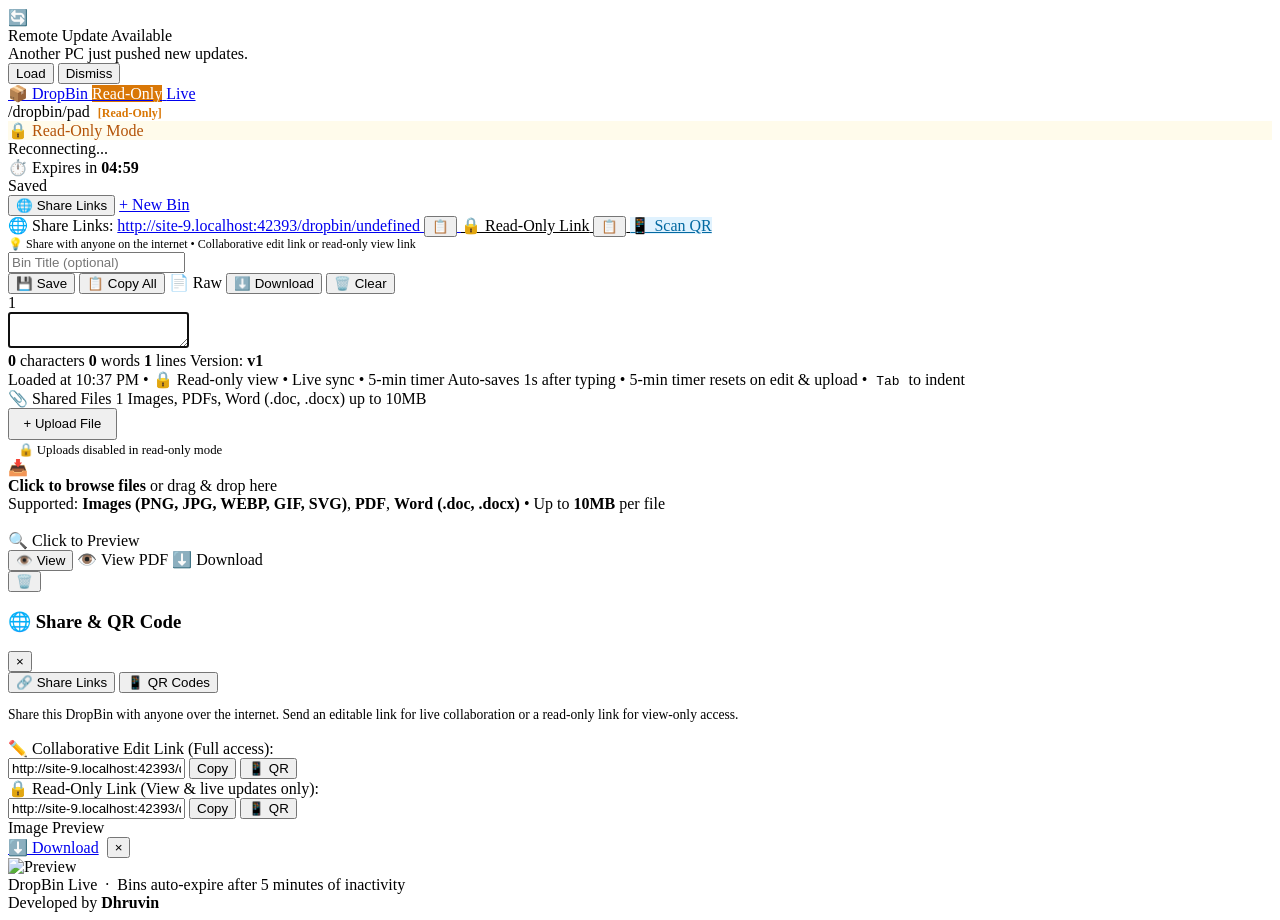
==== commit 9bbabd54: "feat: add Railway cloud deployment support and intelligent DataSource config" ====
--- a/src/main/resources/templates/view.html
+++ b/src/main/resources/templates/view.html
@@ -75,7 +75,7 @@
 <div class="network-info-bar">
     <div class="network-links">
         <span class="net-label">
-            <span>🌐 Network Links:</span>
+            <span>🌐 Share Links:</span>
         </span>
         <a th:if="${!isReadOnly}" href="javascript:void(0)" class="net-pill" id="lanWordPill" title="Click to copy collaborative link">
             <span id="lanWordUrl">Loading...</span>
@@ -90,7 +90,7 @@
         </a>
     </div>
     <div class="net-label" style="font-size: 0.75rem; color: var(--text-dim);">
-        💡 Access from any device on LAN • Share collaborative edit link or read-only view link
+        💡 Share with anyone on the internet • Collaborative edit link or read-only view link
     </div>
 </div>
 
@@ -270,7 +270,7 @@
 <div class="share-modal" id="shareModal">
     <div class="share-card">
         <div class="share-header">
-            <h3>🌐 Network & Share</h3>
+            <h3>🌐 Share & QR Code</h3>
             <button class="share-close-btn" id="btnCloseShare">&times;</button>
         </div>
 
@@ -283,7 +283,7 @@
         <!-- Tab 1: Share Links -->
         <div id="paneLinks" class="share-tab-pane">
             <p style="font-size:0.85rem; color:var(--text-muted); margin-bottom:1rem;">
-                Share this DropBin with other devices on your local Wi-Fi or LAN. Send an editable link for live collaboration or a read-only link for view-only access.
+                Share this DropBin with anyone over the internet. Send an editable link for live collaboration or a read-only link for view-only access.
             </p>
 
             <!-- Collaborative Edit Link (LAN) -->
@@ -476,11 +476,18 @@
     setInterval(updateExpiryDisplay, 1000);
     updateExpiryDisplay();
 
-    // ─── Setup Network URLs ───────────────────────────────────────────────────
+    // ─── Setup Network & Live URLs ───────────────────────────────────────────
     const hostPort = (serverPort === '80' || serverPort === '') ? '' : `:${serverPort}`;
-    const lanDropbinFull = `http://${serverLanIp}${hostPort}/dropbin/${pasteId}`;
+    const isLocalhost = window.location.hostname === 'localhost' || window.location.hostname === '127.0.0.1';
+    // If accessing via localhost and LAN IP is known, support LAN links for local testing;
+    // Otherwise, always use window.location.origin (HTTPS, custom domain, Railway URL)
+    const baseOrigin = (isLocalhost && serverLanIp && serverLanIp !== 'localhost' && serverLanIp !== '127.0.0.1')
+        ? `http://${serverLanIp}${hostPort}`
+        : window.location.origin;
+
+    const lanDropbinFull = `${baseOrigin}/dropbin/${pasteId}`;
     const readOnlyToken = readOnlyKey || pasteId;
-    const lanReadOnlyFull = `http://${serverLanIp}${hostPort}/dropbin/readonly/${readOnlyToken}`;
+    const lanReadOnlyFull = `${baseOrigin}/dropbin/readonly/${readOnlyToken}`;
 
     if (lanWordUrl) lanWordUrl.textContent = isReadOnly ? lanReadOnlyFull : lanDropbinFull;
     if (modalLanWordLink) modalLanWordLink.value = lanDropbinFull;
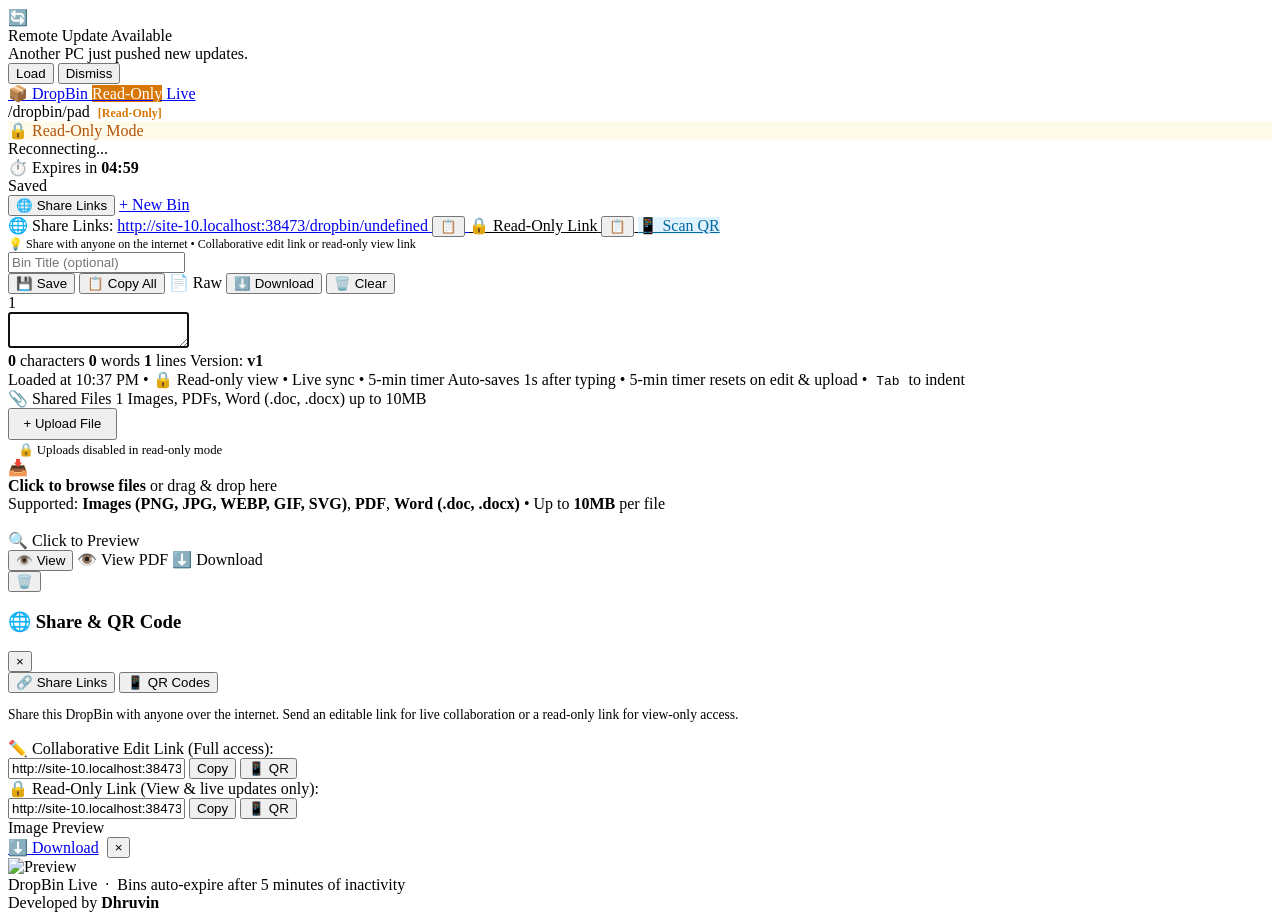
==== commit 22d94f34: "feat: add automatic dual-mode detection for LAN and Live environments" ====
--- a/src/main/resources/templates/view.html
+++ b/src/main/resources/templates/view.html
@@ -75,7 +75,7 @@
 <div class="network-info-bar">
     <div class="network-links">
         <span class="net-label">
-            <span>🌐 Share Links:</span>
+            <span id="networkLinksTitle" th:text="${isLiveMode} ? '🌐 Share Links:' : '🌐 Network Links:'">🌐 Network Links:</span>
         </span>
         <a th:if="${!isReadOnly}" href="javascript:void(0)" class="net-pill" id="lanWordPill" title="Click to copy collaborative link">
             <span id="lanWordUrl">Loading...</span>
@@ -89,8 +89,9 @@
             <span>📱 Scan QR</span>
         </a>
     </div>
-    <div class="net-label" style="font-size: 0.75rem; color: var(--text-dim);">
-        💡 Share with anyone on the internet • Collaborative edit link or read-only view link
+    <div class="net-label" style="font-size: 0.75rem; color: var(--text-dim);" id="networkInfoSubtext"
+         th:text="${isLiveMode} ? '💡 Share with anyone on the internet • Collaborative edit link or read-only view link' : '💡 Access from any device on LAN • Share collaborative edit link or read-only view link'">
+        💡 Access from any device on LAN • Share collaborative edit link or read-only view link
     </div>
 </div>
 
@@ -270,7 +271,7 @@
 <div class="share-modal" id="shareModal">
     <div class="share-card">
         <div class="share-header">
-            <h3>🌐 Share & QR Code</h3>
+            <h3 id="modalShareHeader" th:text="${isLiveMode} ? '🌐 Share & QR Code' : '🌐 Network & Share'">🌐 Network & Share</h3>
             <button class="share-close-btn" id="btnCloseShare">&times;</button>
         </div>
 
@@ -282,8 +283,9 @@
 
         <!-- Tab 1: Share Links -->
         <div id="paneLinks" class="share-tab-pane">
-            <p style="font-size:0.85rem; color:var(--text-muted); margin-bottom:1rem;">
-                Share this DropBin with anyone over the internet. Send an editable link for live collaboration or a read-only link for view-only access.
+            <p style="font-size:0.85rem; color:var(--text-muted); margin-bottom:1rem;" id="modalShareDesc"
+               th:text="${isLiveMode} ? 'Share this DropBin with anyone over the internet. Send an editable link for live collaboration or a read-only link for view-only access.' : 'Share this DropBin with other devices on your local Wi-Fi or LAN. Send an editable link for live collaboration or a read-only link for view-only access.'">
+                Share this DropBin with other devices on your local Wi-Fi or LAN. Send an editable link for live collaboration or a read-only link for view-only access.
             </p>
 
             <!-- Collaborative Edit Link (LAN) -->
@@ -478,16 +480,45 @@
 
     // ─── Setup Network & Live URLs ───────────────────────────────────────────
     const hostPort = (serverPort === '80' || serverPort === '') ? '' : `:${serverPort}`;
-    const isLocalhost = window.location.hostname === 'localhost' || window.location.hostname === '127.0.0.1';
-    // If accessing via localhost and LAN IP is known, support LAN links for local testing;
-    // Otherwise, always use window.location.origin (HTTPS, custom domain, Railway URL)
-    const baseOrigin = (isLocalhost && serverLanIp && serverLanIp !== 'localhost' && serverLanIp !== '127.0.0.1')
+    const isLocalOrLan = (hostname) => {
+        if (!hostname) return true;
+        return hostname === 'localhost' ||
+               hostname === '127.0.0.1' ||
+               hostname === '0.0.0.0' ||
+               hostname.endsWith('.local') ||
+               hostname.startsWith('192.168.') ||
+               hostname.startsWith('10.') ||
+               /^172\.(1[6-9]|2[0-9]|3[0-1])\./.test(hostname);
+    };
+
+    const isLocal = isLocalOrLan(window.location.hostname);
+    // If accessing via localhost/LAN and LAN IP is known, support LAN links for local testing;
+    // Otherwise, always use window.location.origin (HTTPS, custom domain, Render/Railway URL)
+    const baseOrigin = (isLocal && serverLanIp && serverLanIp !== 'localhost' && serverLanIp !== '127.0.0.1')
         ? `http://${serverLanIp}${hostPort}`
         : window.location.origin;
 
     const lanDropbinFull = `${baseOrigin}/dropbin/${pasteId}`;
     const readOnlyToken = readOnlyKey || pasteId;
     const lanReadOnlyFull = `${baseOrigin}/dropbin/readonly/${readOnlyToken}`;
+
+    // Dynamically adjust text labels if client is in local LAN mode vs cloud Live mode
+    const networkLinksTitle = document.getElementById('networkLinksTitle');
+    const networkInfoSubtext = document.getElementById('networkInfoSubtext');
+    const modalShareHeader = document.getElementById('modalShareHeader');
+    const modalShareDesc = document.getElementById('modalShareDesc');
+
+    if (isLocal) {
+        if (networkLinksTitle) networkLinksTitle.textContent = '🌐 Network Links:';
+        if (networkInfoSubtext) networkInfoSubtext.textContent = '💡 Access from any device on LAN • Share collaborative edit link or read-only view link';
+        if (modalShareHeader) modalShareHeader.textContent = '🌐 Network & Share';
+        if (modalShareDesc) modalShareDesc.textContent = 'Share this DropBin with other devices on your local Wi-Fi or LAN. Send an editable link for live collaboration or a read-only link for view-only access.';
+    } else {
+        if (networkLinksTitle) networkLinksTitle.textContent = '🌐 Share Links:';
+        if (networkInfoSubtext) networkInfoSubtext.textContent = '💡 Share with anyone on the internet • Collaborative edit link or read-only view link';
+        if (modalShareHeader) modalShareHeader.textContent = '🌐 Share & QR Code';
+        if (modalShareDesc) modalShareDesc.textContent = 'Share this DropBin with anyone over the internet. Send an editable link for live collaboration or a read-only link for view-only access.';
+    }
 
     if (lanWordUrl) lanWordUrl.textContent = isReadOnly ? lanReadOnlyFull : lanDropbinFull;
     if (modalLanWordLink) modalLanWordLink.value = lanDropbinFull;
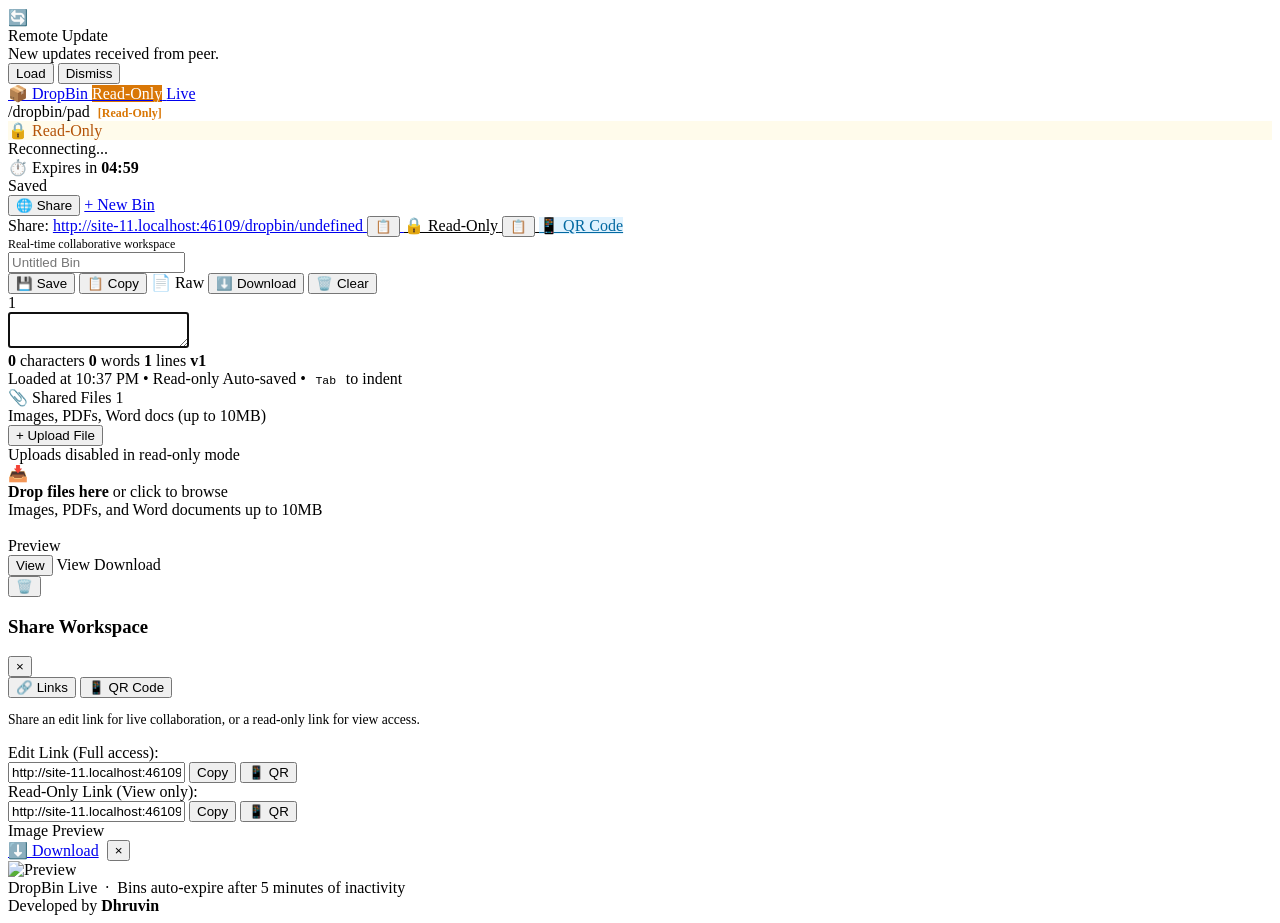
==== commit eea54fbd: "feat(ui): modernize UI design, improve mobile responsiveness, and enhance hero layout - Modernize ty" ====
--- a/src/main/resources/templates/view.html
+++ b/src/main/resources/templates/view.html
@@ -3,7 +3,7 @@
 <head>
     <meta charset="UTF-8"/>
     <meta name="viewport" content="width=device-width, initial-scale=1.0"/>
-    <title th:text="${(activeId != null ? activeId : paste.id) + ' — DropBin Live'}"></title>
+    <title th:text="${(activeId != null ? activeId : paste.id) + ' — DropBin'}"></title>
     <link rel="stylesheet" th:href="@{/style.css}" href="/style.css"/>
     <link rel="stylesheet" th:href="@{/css/style.css}" href="/css/style.css"/>
 </head>
@@ -13,8 +13,8 @@
 <div id="notificationBanner" class="notification-banner">
     <div class="notif-icon" id="notifIcon">🔄</div>
     <div class="notif-content">
-        <div class="notif-title" id="notifTitle">Remote Update Available</div>
-        <div class="notif-desc" id="notifDesc">Another PC just pushed new updates.</div>
+        <div class="notif-title" id="notifTitle">Remote Update</div>
+        <div class="notif-desc" id="notifDesc">New updates received from peer.</div>
     </div>
     <div class="notif-actions" id="notifActions">
         <button class="notif-btn notif-btn-apply" id="btnApplyRemote">Load</button>
@@ -40,17 +40,17 @@
         <!-- Read-only Mode Indicator -->
         <div th:if="${isReadOnly}" class="peer-badge" style="border-color:#f59e0b; background:#fffbeb; color:#b45309;" title="Viewing in read-only mode. Edits and uploads are disabled.">
             <span>🔒</span>
-            <span>Read-Only Mode</span>
+            <span>Read-Only</span>
         </div>
 
         <!-- Live Peer / Realtime status -->
-        <div class="peer-badge" title="Live multi-device sync is active">
+        <div class="peer-badge" title="Live sync active">
             <span class="live-dot"></span>
             <span id="syncModeText">Sync Active</span>
         </div>
 
         <!-- 5-min Expiry Timer Badge -->
-        <div class="peer-badge" title="Expires from database after 5 minutes of inactivity (resets on edit or upload)">
+        <div class="peer-badge" title="Expires from database after 5 minutes of inactivity">
             <span>⏱️</span>
             <span>Expires in <strong id="expiryCountdown" style="color:var(--amber); font-family:var(--mono);">05:00</strong></span>
         </div>
@@ -61,9 +61,9 @@
             <span id="statusText" th:text="${isReadOnly} ? 'Read-Only' : 'Saved'">Saved</span>
         </div>
 
-        <!-- Share LAN Button -->
+        <!-- Share Button -->
         <button class="btn btn-share" id="btnOpenShare">
-            🌐 Share Links
+            🌐 Share
         </button>
 
         <!-- New Pad Button -->
@@ -75,23 +75,22 @@
 <div class="network-info-bar">
     <div class="network-links">
         <span class="net-label">
-            <span id="networkLinksTitle" th:text="${isLiveMode} ? '🌐 Share Links:' : '🌐 Network Links:'">🌐 Network Links:</span>
+            <span id="networkLinksTitle">Share:</span>
         </span>
         <a th:if="${!isReadOnly}" href="javascript:void(0)" class="net-pill" id="lanWordPill" title="Click to copy collaborative link">
             <span id="lanWordUrl">Loading...</span>
             <button class="net-copy-btn" title="Copy Edit Link">📋</button>
         </a>
         <a href="javascript:void(0)" class="net-pill" id="lanReadOnlyPill" title="Click to copy read-only link" style="border-color:var(--amber-border); background:var(--amber-light); color:var(--amber-text);">
-            <span>🔒 Read-Only Link</span>
+            <span>🔒 Read-Only</span>
             <button class="net-copy-btn" title="Copy Read-Only Link" style="color:var(--amber-text);">📋</button>
         </a>
         <a href="javascript:void(0)" class="net-pill" id="btnQuickQrPill" title="Open QR Code for instant phone scan" style="border-color:#bae6fd; background:#e0f2fe; color:#0369a1;">
-            <span>📱 Scan QR</span>
+            <span>📱 QR Code</span>
         </a>
     </div>
-    <div class="net-label" style="font-size: 0.75rem; color: var(--text-dim);" id="networkInfoSubtext"
-         th:text="${isLiveMode} ? '💡 Share with anyone on the internet • Collaborative edit link or read-only view link' : '💡 Access from any device on LAN • Share collaborative edit link or read-only view link'">
-        💡 Access from any device on LAN • Share collaborative edit link or read-only view link
+    <div class="net-label" style="font-size: 0.75rem; color: var(--text-dim);" id="networkInfoSubtext">
+        Real-time collaborative workspace
     </div>
 </div>
 
@@ -100,7 +99,7 @@
     <div class="editor-toolbar">
         <div class="toolbar-left">
             <input type="text" id="pasteTitle" class="pad-title-input"
-                   placeholder="Bin Title (optional)"
+                   placeholder="Untitled Bin"
                    th:value="${paste.title != null ? paste.title : (activeId != null ? activeId : paste.id)}"
                    th:readonly="${isReadOnly}"
                    maxlength="255"/>
@@ -110,16 +109,16 @@
             <button th:if="${!isReadOnly}" class="btn btn-save" id="btnManualSave" title="Save now (Ctrl+S)">
                 💾 Save
             </button>
-            <button class="btn btn-secondary" id="btnCopyAll" title="Copy entire text to clipboard">
-                📋 Copy All
+            <button class="btn btn-secondary" id="btnCopyAll" title="Copy text to clipboard">
+                📋 Copy
             </button>
             <a th:href="@{'/dropbin/' + ${paste.id} + '/raw'}" target="_blank" class="btn btn-secondary" title="View raw plain text">
                 📄 Raw
             </a>
-            <button class="btn btn-secondary" id="btnDownload" title="Download as .txt file">
+            <button class="btn btn-secondary" id="btnDownload" title="Download as text file">
                 ⬇️ Download
             </button>
-            <button th:if="${!isReadOnly}" class="btn btn-secondary" id="btnClear" title="Clear bin text">
+            <button th:if="${!isReadOnly}" class="btn btn-secondary" id="btnClear" title="Clear text">
                 🗑️ Clear
             </button>
         </div>
@@ -132,7 +131,7 @@
 
         <!-- The Live Editable Textarea -->
         <textarea id="editorTextarea" class="editor-textarea"
-                  th:placeholder="${isReadOnly} ? 'This bin is in read-only mode. Content updates live when edited by peers.' : 'Paste or write your text here... Changes auto-save in 1 second and sync to all connected devices.'"
+                  th:placeholder="${isReadOnly} ? 'Read-only mode. Content updates live when edited by peers.' : 'Type or paste text here... Changes auto-save and sync in real time.'"
                   spellcheck="false"
                   th:readonly="${isReadOnly}"
                   autofocus th:text="${paste.content}"></textarea>
@@ -144,26 +143,20 @@
             <span class="stat-item"><strong id="charCount">0</strong> characters</span>
             <span class="stat-item"><strong id="wordCount">0</strong> words</span>
             <span class="stat-item"><strong id="lineCount">1</strong> lines</span>
-            <span class="stat-item">Version: <strong id="versionDisplay" th:text="'v' + ${paste.version}">v1</strong></span>
+            <span class="stat-item"><strong id="versionDisplay" th:text="'v' + ${paste.version}">v1</strong></span>
         </div>
 
         <div class="footer-hint">
             <span class="footer-time" id="lastSavedTime">Loaded</span>
             <span class="footer-sep">•</span>
             <span class="footer-info-item" th:if="${isReadOnly}">
-                <span>🔒 Read-only view</span>
-                <span class="footer-sep">•</span>
-                <span>Live sync</span>
-                <span class="footer-sep">•</span>
-                <span>5-min timer</span>
+                <span>Read-only</span>
             </span>
             <span class="footer-info-item" th:unless="${isReadOnly}">
-                <span>Auto-saves 1s after typing</span>
-                <span class="footer-sep">•</span>
-                <span>5-min timer resets on edit &amp; upload</span>
+                <span>Auto-saved</span>
                 <span class="desktop-only-hint">
                     <span class="footer-sep">•</span>
-                    <kbd style="background:var(--surface-elev);padding:0.1rem 0.3rem;border-radius:3px;">Tab</kbd> to indent
+                    <kbd style="background:var(--surface-elev);padding:0.1rem 0.35rem;border-radius:3px;font-size:0.72rem;border:1px solid var(--border);">Tab</kbd> to indent
                 </span>
             </span>
         </div>
@@ -172,22 +165,22 @@
     <!-- ── Shared Files Section (Image, PDF, Word <= 10MB) ──────────────── -->
     <section class="attachments-section" id="attachmentsSection">
         <div class="attachments-header">
-            <div class="attachments-title">
-                <span>📎 Shared Files</span>
-                <span class="file-count-badge" id="fileCountBadge"
-                      th:text="${attachedFiles != null ? #lists.size(attachedFiles) : 0}">0</span>
-                <span class="file-support-hint">Images, PDFs, Word (.doc, .docx) up to 10MB</span>
-            </div>
-            <div th:if="${!isReadOnly}">
-                <button class="btn btn-primary" id="btnTriggerUpload" style="font-size:0.82rem; padding:0.4rem 0.85rem;">
+            <div class="attachments-title-wrap">
+                <div class="attachments-title">
+                    <span class="attachments-title-text">📎 Shared Files</span>
+                    <span class="file-count-badge" id="fileCountBadge"
+                          th:text="${attachedFiles != null ? #lists.size(attachedFiles) : 0}">0</span>
+                </div>
+                <span class="file-support-hint">Images, PDFs, Word docs (up to 10MB)</span>
+            </div>
+            <div th:if="${!isReadOnly}" class="attachments-actions">
+                <button class="btn btn-primary btn-upload-trigger" id="btnTriggerUpload">
                     + Upload File
                 </button>
                 <input type="file" id="fileInput" accept="image/*,.pdf,.doc,.docx" multiple style="display:none;"/>
             </div>
-            <div th:if="${isReadOnly}">
-                <span style="font-size:0.8rem; color:var(--text-dim); background:var(--surface-elev); padding:0.3rem 0.6rem; border-radius:var(--radius-sm); border:1px solid var(--border);">
-                    🔒 Uploads disabled in read-only mode
-                </span>
+            <div th:if="${isReadOnly}" class="attachments-readonly-hint">
+                <span>Uploads disabled in read-only mode</span>
             </div>
         </div>
 
@@ -196,10 +189,10 @@
             <div class="dropzone-content" id="dropzoneContent">
                 <div class="dropzone-icon">📥</div>
                 <div class="dropzone-text">
-                    <strong>Click to browse files</strong> or drag & drop here
+                    <strong>Drop files here</strong> or click to browse
                 </div>
                 <div class="dropzone-sub">
-                    Supported: <strong>Images (PNG, JPG, WEBP, GIF, SVG)</strong>, <strong>PDF</strong>, <strong>Word (.doc, .docx)</strong> • Up to <strong>10MB</strong> per file
+                    Images, PDFs, and Word documents up to 10MB
                 </div>
             </div>
 
@@ -223,7 +216,7 @@
                  th:data-category="${file.fileCategory}">
                 <div class="file-card-top">
                     <span th:class="'file-cat-badge ' + (${file.fileCategory == 'IMAGE'} ? 'cat-image' : (${file.fileCategory == 'PDF'} ? 'cat-pdf' : 'cat-word'))">
-                        <span th:text="${file.fileCategory == 'IMAGE'} ? '🖼️ IMG' : (${file.fileCategory == 'PDF'} ? '📕 PDF' : '📘 DOC')"></span>
+                        <span th:text="${file.fileCategory == 'IMAGE'} ? 'IMG' : (${file.fileCategory == 'PDF'} ? 'PDF' : 'DOC')"></span>
                     </span>
                     <div class="file-info">
                         <span class="file-name" th:text="${file.originalFilename}" th:title="${file.originalFilename}"></span>
@@ -236,20 +229,20 @@
                 <!-- Image Thumbnail Box (if image) -->
                 <div th:if="${file.fileCategory == 'IMAGE'}" class="file-thumbnail-box btn-preview-image">
                     <img th:src="${file.viewUrl}" th:alt="${file.originalFilename}" loading="lazy"/>
-                    <div class="file-thumbnail-overlay">🔍 Click to Preview</div>
+                    <div class="file-thumbnail-overlay">Preview</div>
                 </div>
 
                 <!-- Action Buttons -->
                 <div class="file-actions">
                     <div class="file-btn-group">
                         <button th:if="${file.fileCategory == 'IMAGE'}" type="button" class="file-btn file-btn-primary btn-preview-image">
-                            👁️ View
+                            View
                         </button>
                         <a th:if="${file.fileCategory == 'PDF'}" th:href="${file.viewUrl}" target="_blank" class="file-btn file-btn-primary">
-                            👁️ View PDF
+                            View
                         </a>
                         <a th:href="${file.downloadUrl}" class="file-btn" download th:title="'Download ' + ${file.originalFilename}">
-                            ⬇️ Download
+                            Download
                         </a>
                     </div>
                     <button th:if="${!isReadOnly}" type="button" class="file-btn file-btn-delete btn-action-delete" title="Delete file">
@@ -261,7 +254,7 @@
             <!-- Empty state -->
             <div class="files-empty-state" id="filesEmptyState"
                  th:style="${attachedFiles != null and !attachedFiles.isEmpty()} ? 'display:none;' : ''">
-                No files shared yet. Drag & drop images, PDFs, or Word documents above (up to 10MB).
+                No files uploaded yet.
             </div>
         </div>
     </section>
@@ -271,26 +264,25 @@
 <div class="share-modal" id="shareModal">
     <div class="share-card">
         <div class="share-header">
-            <h3 id="modalShareHeader" th:text="${isLiveMode} ? '🌐 Share & QR Code' : '🌐 Network & Share'">🌐 Network & Share</h3>
+            <h3 id="modalShareHeader">Share Workspace</h3>
             <button class="share-close-btn" id="btnCloseShare">&times;</button>
         </div>
 
         <!-- Mode Tabs -->
         <div class="share-tabs">
-            <button type="button" class="share-tab-btn active" id="tabBtnLinks">🔗 Share Links</button>
-            <button type="button" class="share-tab-btn" id="tabBtnQr">📱 QR Codes</button>
+            <button type="button" class="share-tab-btn active" id="tabBtnLinks">🔗 Links</button>
+            <button type="button" class="share-tab-btn" id="tabBtnQr">📱 QR Code</button>
         </div>
 
         <!-- Tab 1: Share Links -->
         <div id="paneLinks" class="share-tab-pane">
-            <p style="font-size:0.85rem; color:var(--text-muted); margin-bottom:1rem;" id="modalShareDesc"
-               th:text="${isLiveMode} ? 'Share this DropBin with anyone over the internet. Send an editable link for live collaboration or a read-only link for view-only access.' : 'Share this DropBin with other devices on your local Wi-Fi or LAN. Send an editable link for live collaboration or a read-only link for view-only access.'">
-                Share this DropBin with other devices on your local Wi-Fi or LAN. Send an editable link for live collaboration or a read-only link for view-only access.
+            <p style="font-size:0.85rem; color:var(--text-muted); margin-bottom:1rem;" id="modalShareDesc">
+                Share an edit link for live collaboration, or a read-only link for view access.
             </p>
 
-            <!-- Collaborative Edit Link (LAN) -->
+            <!-- Collaborative Edit Link -->
             <div class="share-link-row" th:unless="${isReadOnly}">
-                <label>✏️ Collaborative Edit Link (Full access):</label>
+                <label>Edit Link (Full access):</label>
                 <div class="share-link-input-group">
                     <input type="text" readonly id="modalLanWordLink" class="share-link-input"/>
                     <button type="button" class="share-copy-btn" id="btnCopyLanWord">Copy</button>
@@ -298,9 +290,9 @@
                 </div>
             </div>
 
-            <!-- Read-Only Link (LAN) -->
+            <!-- Read-Only Link -->
             <div class="share-link-row" th:style="${isReadOnly} ? '' : 'margin-top:0.85rem;'">
-                <label>🔒 Read-Only Link (View & live updates only):</label>
+                <label>Read-Only Link (View only):</label>
                 <div class="share-link-input-group">
                     <input type="text" readonly id="modalLanReadOnlyLink" class="share-link-input"/>
                     <button type="button" class="share-copy-btn" id="btnCopyLanReadOnly">Copy</button>
@@ -313,8 +305,8 @@
         <div id="paneQr" class="share-tab-pane" style="display:none;">
             <!-- Selector between Edit QR and Read-Only QR if not in read-only mode -->
             <div class="qr-mode-selector" id="qrModeSelector" th:unless="${isReadOnly}">
-                <button type="button" class="qr-mode-btn active" id="qrModeBtnEdit">✏️ Collaborative Edit QR</button>
-                <button type="button" class="qr-mode-btn" id="qrModeBtnReadOnly">🔒 Read-Only QR</button>
+                <button type="button" class="qr-mode-btn active" id="qrModeBtnEdit">Edit QR</button>
+                <button type="button" class="qr-mode-btn" id="qrModeBtnReadOnly">Read-Only QR</button>
             </div>
 
             <div class="qr-display-box">
@@ -322,11 +314,11 @@
                     <img id="qrImageElement" src="" alt="DropBin QR Code" width="200" height="200"/>
                 </div>
                 <div class="qr-meta">
-                    <div class="qr-badge badge-edit" id="qrBadgeLabel">✏️ Collaborative Edit Access</div>
-                    <p class="qr-hint" id="qrHintText">📷 Point phone camera at QR code to open live collaborative editor</p>
+                    <div class="qr-badge badge-edit" id="qrBadgeLabel">Edit Access</div>
+                    <p class="qr-hint" id="qrHintText">Scan with a phone camera to open workspace</p>
                     <div class="qr-actions">
-                        <button type="button" class="btn btn-secondary btn-sm" id="btnCopyQrUrl">📋 Copy URL</button>
-                        <a href="#" class="btn btn-primary btn-sm" id="btnDownloadQr" download="dropbin-qr.png">⬇️ Download QR</a>
+                        <button type="button" class="btn btn-secondary btn-sm" id="btnCopyQrUrl">Copy URL</button>
+                        <a href="#" class="btn btn-primary btn-sm" id="btnDownloadQr" download="dropbin-qr.png">Download QR</a>
                     </div>
                 </div>
             </div>
@@ -508,17 +500,10 @@
     const modalShareHeader = document.getElementById('modalShareHeader');
     const modalShareDesc = document.getElementById('modalShareDesc');
 
-    if (isLocal) {
-        if (networkLinksTitle) networkLinksTitle.textContent = '🌐 Network Links:';
-        if (networkInfoSubtext) networkInfoSubtext.textContent = '💡 Access from any device on LAN • Share collaborative edit link or read-only view link';
-        if (modalShareHeader) modalShareHeader.textContent = '🌐 Network & Share';
-        if (modalShareDesc) modalShareDesc.textContent = 'Share this DropBin with other devices on your local Wi-Fi or LAN. Send an editable link for live collaboration or a read-only link for view-only access.';
-    } else {
-        if (networkLinksTitle) networkLinksTitle.textContent = '🌐 Share Links:';
-        if (networkInfoSubtext) networkInfoSubtext.textContent = '💡 Share with anyone on the internet • Collaborative edit link or read-only view link';
-        if (modalShareHeader) modalShareHeader.textContent = '🌐 Share & QR Code';
-        if (modalShareDesc) modalShareDesc.textContent = 'Share this DropBin with anyone over the internet. Send an editable link for live collaboration or a read-only link for view-only access.';
-    }
+    if (networkLinksTitle) networkLinksTitle.textContent = 'Share:';
+    if (networkInfoSubtext) networkInfoSubtext.textContent = 'Real-time collaborative workspace';
+    if (modalShareHeader) modalShareHeader.textContent = 'Share Workspace';
+    if (modalShareDesc) modalShareDesc.textContent = 'Share an edit link for live collaboration, or a read-only link for view access.';
 
     if (lanWordUrl) lanWordUrl.textContent = isReadOnly ? lanReadOnlyFull : lanDropbinFull;
     if (modalLanWordLink) modalLanWordLink.value = lanDropbinFull;
@@ -594,9 +579,9 @@
             if (qrImageElement) qrImageElement.src = editQrUrl;
             if (qrBadgeLabel) {
                 qrBadgeLabel.className = 'qr-badge badge-edit';
-                qrBadgeLabel.textContent = '✏️ Collaborative Edit Access';
-            }
-            if (qrHintText) qrHintText.textContent = '📷 Point phone camera at QR code to open live collaborative editor';
+                qrBadgeLabel.textContent = 'Edit Access';
+            }
+            if (qrHintText) qrHintText.textContent = 'Scan with a phone camera to open workspace';
             if (btnDownloadQr) {
                 btnDownloadQr.href = `${editQrUrl}?download=true`;
                 btnDownloadQr.download = `dropbin-${pasteId}-qr.png`;
@@ -610,9 +595,9 @@
             if (qrImageElement) qrImageElement.src = roQrUrl;
             if (qrBadgeLabel) {
                 qrBadgeLabel.className = 'qr-badge badge-readonly';
-                qrBadgeLabel.textContent = '🔒 Read-Only Access';
-            }
-            if (qrHintText) qrHintText.textContent = '📷 Point phone camera at QR code to view bin in read-only mode';
+                qrBadgeLabel.textContent = 'Read-Only Access';
+            }
+            if (qrHintText) qrHintText.textContent = 'Scan with a phone camera for view-only access';
             if (btnDownloadQr) {
                 btnDownloadQr.href = `${roQrUrl}?download=true`;
                 btnDownloadQr.download = `dropbin-readonly-${token}-qr.png`;
@@ -1002,18 +987,18 @@
         let viewBtnHtml = '';
 
         if (file.fileCategory === 'IMAGE') {
-            badgeHtml = '<span class="file-cat-badge cat-image">🖼️ IMG</span>';
+            badgeHtml = '<span class="file-cat-badge cat-image">IMG</span>';
             thumbnailHtml = `
                 <div class="file-thumbnail-box btn-preview-image">
                     <img src="${file.viewUrl}" alt="${file.originalFilename}" loading="lazy"/>
-                    <div class="file-thumbnail-overlay">🔍 Click to Preview</div>
+                    <div class="file-thumbnail-overlay">Preview</div>
                 </div>`;
-            viewBtnHtml = `<button type="button" class="file-btn file-btn-primary btn-preview-image">👁️ View</button>`;
+            viewBtnHtml = `<button type="button" class="file-btn file-btn-primary btn-preview-image">View</button>`;
         } else if (file.fileCategory === 'PDF') {
-            badgeHtml = '<span class="file-cat-badge cat-pdf">📕 PDF</span>';
-            viewBtnHtml = `<a href="${file.viewUrl}" target="_blank" class="file-btn file-btn-primary">👁️ View PDF</a>`;
+            badgeHtml = '<span class="file-cat-badge cat-pdf">PDF</span>';
+            viewBtnHtml = `<a href="${file.viewUrl}" target="_blank" class="file-btn file-btn-primary">View</a>`;
         } else {
-            badgeHtml = '<span class="file-cat-badge cat-word">📘 DOC</span>';
+            badgeHtml = '<span class="file-cat-badge cat-word">DOC</span>';
         }
 
         card.innerHTML = `
@@ -1030,7 +1015,7 @@
             <div class="file-actions">
                 <div class="file-btn-group">
                     ${viewBtnHtml}
-                    <a href="${file.downloadUrl}" class="file-btn" download title="Download ${file.originalFilename}">⬇️ Download</a>
+                    <a href="${file.downloadUrl}" class="file-btn" download title="Download ${file.originalFilename}">Download</a>
                 </div>
                 ${isReadOnly ? '' : '<button type="button" class="file-btn file-btn-delete btn-action-delete" title="Delete file">🗑️</button>'}
             </div>
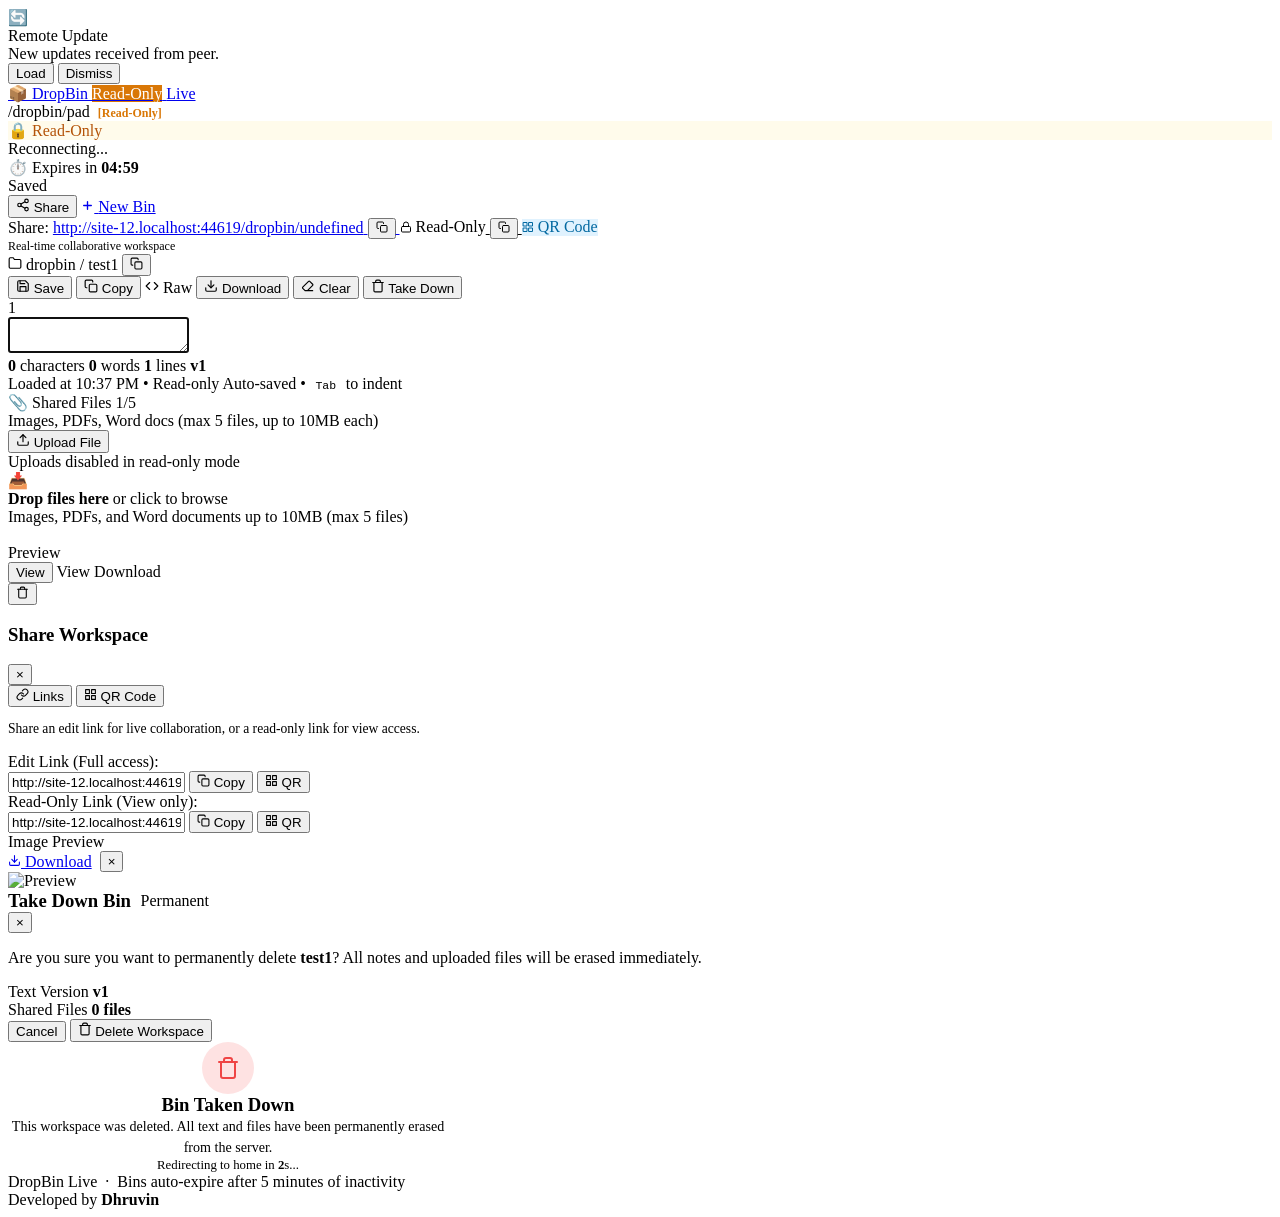
==== commit c148a289: "feat(workspace): add bin takedown, add 5-file workspace limit, cascade clear files, and refine UI st" ====
--- a/src/main/resources/templates/view.html
+++ b/src/main/resources/templates/view.html
@@ -4,8 +4,8 @@
     <meta charset="UTF-8"/>
     <meta name="viewport" content="width=device-width, initial-scale=1.0"/>
     <title th:text="${(activeId != null ? activeId : paste.id) + ' — DropBin'}"></title>
-    <link rel="stylesheet" th:href="@{/style.css}" href="/style.css"/>
-    <link rel="stylesheet" th:href="@{/css/style.css}" href="/css/style.css"/>
+    <link rel="stylesheet" th:href="@{/style.css(v='2.9')}" href="/style.css?v=2.9"/>
+    <link rel="stylesheet" th:href="@{/css/style.css(v='2.9')}" href="/css/style.css?v=2.9"/>
 </head>
 <body>
 
@@ -23,7 +23,7 @@
 </div>
 
 <!-- Header -->
-<header class="site-header">
+<header class="site-header pad-header">
     <div class="header-left">
         <a href="/dropbin" class="logo">
             <span>📦 DropBin</span>
@@ -63,11 +63,15 @@
 
         <!-- Share Button -->
         <button class="btn btn-share" id="btnOpenShare">
-            🌐 Share
+            <svg class="btn-icon" width="14" height="14" viewBox="0 0 24 24" fill="none" stroke="currentColor" stroke-width="2" stroke-linecap="round" stroke-linejoin="round"><circle cx="18" cy="5" r="3"/><circle cx="6" cy="12" r="3"/><circle cx="18" cy="19" r="3"/><line x1="8.59" y1="13.51" x2="15.42" y2="17.49"/><line x1="15.41" y1="6.51" x2="8.59" y2="10.49"/></svg>
+            <span>Share</span>
         </button>
 
         <!-- New Pad Button -->
-        <a href="/dropbin/new" class="btn btn-secondary">+ New Bin</a>
+        <a href="/dropbin/new" class="btn btn-secondary">
+            <svg class="btn-icon" width="13" height="13" viewBox="0 0 24 24" fill="none" stroke="currentColor" stroke-width="2.5" stroke-linecap="round" stroke-linejoin="round"><line x1="12" y1="5" x2="12" y2="19"/><line x1="5" y1="12" x2="19" y2="12"/></svg>
+            <span>New Bin</span>
+        </a>
     </div>
 </header>
 
@@ -79,14 +83,24 @@
         </span>
         <a th:if="${!isReadOnly}" href="javascript:void(0)" class="net-pill" id="lanWordPill" title="Click to copy collaborative link">
             <span id="lanWordUrl">Loading...</span>
-            <button class="net-copy-btn" title="Copy Edit Link">📋</button>
+            <button class="net-copy-btn" title="Copy Edit Link">
+                <svg class="btn-icon" width="12" height="12" viewBox="0 0 24 24" fill="none" stroke="currentColor" stroke-width="2" stroke-linecap="round" stroke-linejoin="round"><rect x="9" y="9" width="13" height="13" rx="2" ry="2"/><path d="M5 15H4a2 2 0 0 1-2-2V4a2 2 0 0 1 2-2h9a2 2 0 0 1 2 2v1"/></svg>
+            </button>
         </a>
         <a href="javascript:void(0)" class="net-pill" id="lanReadOnlyPill" title="Click to copy read-only link" style="border-color:var(--amber-border); background:var(--amber-light); color:var(--amber-text);">
-            <span>🔒 Read-Only</span>
-            <button class="net-copy-btn" title="Copy Read-Only Link" style="color:var(--amber-text);">📋</button>
+            <span style="display:inline-flex; align-items:center; gap:0.25rem;">
+                <svg class="btn-icon" width="12" height="12" viewBox="0 0 24 24" fill="none" stroke="currentColor" stroke-width="2" stroke-linecap="round" stroke-linejoin="round"><rect x="3" y="11" width="18" height="11" rx="2" ry="2"/><path d="M7 11V7a5 5 0 0 1 10 0v4"/></svg>
+                <span>Read-Only</span>
+            </span>
+            <button class="net-copy-btn" title="Copy Read-Only Link" style="color:var(--amber-text);">
+                <svg class="btn-icon" width="12" height="12" viewBox="0 0 24 24" fill="none" stroke="currentColor" stroke-width="2" stroke-linecap="round" stroke-linejoin="round"><rect x="9" y="9" width="13" height="13" rx="2" ry="2"/><path d="M5 15H4a2 2 0 0 1-2-2V4a2 2 0 0 1 2-2h9a2 2 0 0 1 2 2v1"/></svg>
+            </button>
         </a>
         <a href="javascript:void(0)" class="net-pill" id="btnQuickQrPill" title="Open QR Code for instant phone scan" style="border-color:#bae6fd; background:#e0f2fe; color:#0369a1;">
-            <span>📱 QR Code</span>
+            <span style="display:inline-flex; align-items:center; gap:0.25rem;">
+                <svg class="btn-icon" width="12" height="12" viewBox="0 0 24 24" fill="none" stroke="currentColor" stroke-width="2" stroke-linecap="round" stroke-linejoin="round"><rect x="3" y="3" width="7" height="7"/><rect x="14" y="3" width="7" height="7"/><rect x="14" y="14" width="7" height="7"/><rect x="3" y="14" width="7" height="7"/></svg>
+                <span>QR Code</span>
+            </span>
         </a>
     </div>
     <div class="net-label" style="font-size: 0.75rem; color: var(--text-dim);" id="networkInfoSubtext">
@@ -98,28 +112,41 @@
 <main class="editor-wrapper">
     <div class="editor-toolbar">
         <div class="toolbar-left">
-            <input type="text" id="pasteTitle" class="pad-title-input"
-                   placeholder="Untitled Bin"
-                   th:value="${paste.title != null ? paste.title : (activeId != null ? activeId : paste.id)}"
-                   th:readonly="${isReadOnly}"
-                   maxlength="255"/>
+            <div class="workspace-badge" title="Active Workspace">
+                <svg class="workspace-badge-icon" width="14" height="14" viewBox="0 0 24 24" fill="none" stroke="currentColor" stroke-width="2" stroke-linecap="round" stroke-linejoin="round"><path d="M22 19a2 2 0 0 1-2 2H4a2 2 0 0 1-2-2V5a2 2 0 0 1 2-2h5l2 3h9a2 2 0 0 1 2 2z"/></svg>
+                <span class="workspace-badge-path">dropbin</span>
+                <span class="workspace-badge-sep">/</span>
+                <span class="workspace-badge-name" id="workspaceBadgeName" th:text="${activeId != null ? activeId : paste.id}">test1</span>
+                <button type="button" class="workspace-copy-btn" id="btnCopyWorkspaceName" title="Copy workspace name">
+                    <svg class="btn-icon" width="13" height="13" viewBox="0 0 24 24" fill="none" stroke="currentColor" stroke-width="2" stroke-linecap="round" stroke-linejoin="round"><rect x="9" y="9" width="13" height="13" rx="2" ry="2"/><path d="M5 15H4a2 2 0 0 1-2-2V4a2 2 0 0 1 2-2h9a2 2 0 0 1 2 2v1"/></svg>
+                </button>
+            </div>
         </div>
 
         <div class="toolbar-right">
             <button th:if="${!isReadOnly}" class="btn btn-save" id="btnManualSave" title="Save now (Ctrl+S)">
-                💾 Save
+                <svg class="btn-icon" width="14" height="14" viewBox="0 0 24 24" fill="none" stroke="currentColor" stroke-width="2" stroke-linecap="round" stroke-linejoin="round"><path d="M19 21H5a2 2 0 0 1-2-2V5a2 2 0 0 1 2-2h11l5 5v11a2 2 0 0 1-2 2z"/><polyline points="17 21 17 13 7 13 7 21"/><polyline points="7 3 7 8 15 8"/></svg>
+                <span>Save</span>
             </button>
             <button class="btn btn-secondary" id="btnCopyAll" title="Copy text to clipboard">
-                📋 Copy
+                <svg class="btn-icon" width="14" height="14" viewBox="0 0 24 24" fill="none" stroke="currentColor" stroke-width="2" stroke-linecap="round" stroke-linejoin="round"><rect x="9" y="9" width="13" height="13" rx="2" ry="2"/><path d="M5 15H4a2 2 0 0 1-2-2V4a2 2 0 0 1 2-2h9a2 2 0 0 1 2 2v1"/></svg>
+                <span>Copy</span>
             </button>
             <a th:href="@{'/dropbin/' + ${paste.id} + '/raw'}" target="_blank" class="btn btn-secondary" title="View raw plain text">
-                📄 Raw
+                <svg class="btn-icon" width="14" height="14" viewBox="0 0 24 24" fill="none" stroke="currentColor" stroke-width="2" stroke-linecap="round" stroke-linejoin="round"><polyline points="16 18 22 12 16 6"/><polyline points="8 6 2 12 8 18"/></svg>
+                <span>Raw</span>
             </a>
             <button class="btn btn-secondary" id="btnDownload" title="Download as text file">
-                ⬇️ Download
+                <svg class="btn-icon" width="14" height="14" viewBox="0 0 24 24" fill="none" stroke="currentColor" stroke-width="2" stroke-linecap="round" stroke-linejoin="round"><path d="M21 15v4a2 2 0 0 1-2 2H5a2 2 0 0 1-2-2v-4"/><polyline points="7 10 12 15 17 10"/><line x1="12" y1="15" x2="12" y2="3"/></svg>
+                <span>Download</span>
             </button>
             <button th:if="${!isReadOnly}" class="btn btn-secondary" id="btnClear" title="Clear text">
-                🗑️ Clear
+                <svg class="btn-icon" width="14" height="14" viewBox="0 0 24 24" fill="none" stroke="currentColor" stroke-width="2" stroke-linecap="round" stroke-linejoin="round"><path d="M20 20H7L3 16C2.5 15.5 2.5 14.5 3 14L13 4C13.5 3.5 14.5 3.5 15 4L20 9C20.5 9.5 20.5 10.5 20 11L11 20"/></svg>
+                <span>Clear</span>
+            </button>
+            <button th:if="${!isReadOnly}" class="btn btn-takedown" id="btnOpenTakedown" title="Permanently delete this bin and all files">
+                <svg class="btn-icon" width="14" height="14" viewBox="0 0 24 24" fill="none" stroke="currentColor" stroke-width="2" stroke-linecap="round" stroke-linejoin="round"><polyline points="3 6 5 6 21 6"/><path d="M19 6v14a2 2 0 0 1-2 2H7a2 2 0 0 1-2-2V6m3 0V4a2 2 0 0 1 2-2h4a2 2 0 0 1 2 2v2"/></svg>
+                <span>Take Down</span>
             </button>
         </div>
     </div>
@@ -169,13 +196,15 @@
                 <div class="attachments-title">
                     <span class="attachments-title-text">📎 Shared Files</span>
                     <span class="file-count-badge" id="fileCountBadge"
-                          th:text="${attachedFiles != null ? #lists.size(attachedFiles) : 0}">0</span>
+                          th:text="${attachedFiles != null ? #lists.size(attachedFiles) : 0} + '/5'"
+                          th:classappend="${attachedFiles != null and #lists.size(attachedFiles) >= 5} ? ' limit-reached' : ''">0/5</span>
                 </div>
-                <span class="file-support-hint">Images, PDFs, Word docs (up to 10MB)</span>
+                <span class="file-support-hint">Images, PDFs, Word docs (max 5 files, up to 10MB each)</span>
             </div>
             <div th:if="${!isReadOnly}" class="attachments-actions">
                 <button class="btn btn-primary btn-upload-trigger" id="btnTriggerUpload">
-                    + Upload File
+                    <svg class="btn-icon" width="14" height="14" viewBox="0 0 24 24" fill="none" stroke="currentColor" stroke-width="2" stroke-linecap="round" stroke-linejoin="round"><path d="M21 15v4a2 2 0 0 1-2 2H5a2 2 0 0 1-2-2v-4"/><polyline points="17 8 12 3 7 8"/><line x1="12" y1="3" x2="12" y2="15"/></svg>
+                    <span>Upload File</span>
                 </button>
                 <input type="file" id="fileInput" accept="image/*,.pdf,.doc,.docx" multiple style="display:none;"/>
             </div>
@@ -192,7 +221,7 @@
                     <strong>Drop files here</strong> or click to browse
                 </div>
                 <div class="dropzone-sub">
-                    Images, PDFs, and Word documents up to 10MB
+                    Images, PDFs, and Word documents up to 10MB (max 5 files)
                 </div>
             </div>
 
@@ -246,7 +275,7 @@
                         </a>
                     </div>
                     <button th:if="${!isReadOnly}" type="button" class="file-btn file-btn-delete btn-action-delete" title="Delete file">
-                        🗑️
+                        <svg class="btn-icon" width="13" height="13" viewBox="0 0 24 24" fill="none" stroke="currentColor" stroke-width="2" stroke-linecap="round" stroke-linejoin="round"><polyline points="3 6 5 6 21 6"/><path d="M19 6v14a2 2 0 0 1-2 2H7a2 2 0 0 1-2-2V6m3 0V4a2 2 0 0 1 2-2h4a2 2 0 0 1 2 2v2"/></svg>
                     </button>
                 </div>
             </div>
@@ -270,8 +299,14 @@
 
         <!-- Mode Tabs -->
         <div class="share-tabs">
-            <button type="button" class="share-tab-btn active" id="tabBtnLinks">🔗 Links</button>
-            <button type="button" class="share-tab-btn" id="tabBtnQr">📱 QR Code</button>
+            <button type="button" class="share-tab-btn active" id="tabBtnLinks">
+                <svg class="btn-icon" width="13" height="13" viewBox="0 0 24 24" fill="none" stroke="currentColor" stroke-width="2" stroke-linecap="round" stroke-linejoin="round"><path d="M10 13a5 5 0 0 0 7.54.54l3-3a5 5 0 0 0-7.07-7.07l-1.72 1.71"/><path d="M14 11a5 5 0 0 0-7.54-.54l-3 3a5 5 0 0 0 7.07 7.07l1.71-1.71"/></svg>
+                <span>Links</span>
+            </button>
+            <button type="button" class="share-tab-btn" id="tabBtnQr">
+                <svg class="btn-icon" width="13" height="13" viewBox="0 0 24 24" fill="none" stroke="currentColor" stroke-width="2" stroke-linecap="round" stroke-linejoin="round"><rect x="3" y="3" width="7" height="7"/><rect x="14" y="3" width="7" height="7"/><rect x="14" y="14" width="7" height="7"/><rect x="3" y="14" width="7" height="7"/></svg>
+                <span>QR Code</span>
+            </button>
         </div>
 
         <!-- Tab 1: Share Links -->
@@ -285,8 +320,14 @@
                 <label>Edit Link (Full access):</label>
                 <div class="share-link-input-group">
                     <input type="text" readonly id="modalLanWordLink" class="share-link-input"/>
-                    <button type="button" class="share-copy-btn" id="btnCopyLanWord">Copy</button>
-                    <button type="button" class="share-qr-btn" id="btnGoToQrEdit" title="Show QR Code">📱 QR</button>
+                    <button type="button" class="share-copy-btn" id="btnCopyLanWord">
+                        <svg class="btn-icon" width="13" height="13" viewBox="0 0 24 24" fill="none" stroke="currentColor" stroke-width="2" stroke-linecap="round" stroke-linejoin="round"><rect x="9" y="9" width="13" height="13" rx="2" ry="2"/><path d="M5 15H4a2 2 0 0 1-2-2V4a2 2 0 0 1 2-2h9a2 2 0 0 1 2 2v1"/></svg>
+                        <span>Copy</span>
+                    </button>
+                    <button type="button" class="share-qr-btn" id="btnGoToQrEdit" title="Show QR Code">
+                        <svg class="btn-icon" width="13" height="13" viewBox="0 0 24 24" fill="none" stroke="currentColor" stroke-width="2" stroke-linecap="round" stroke-linejoin="round"><rect x="3" y="3" width="7" height="7"/><rect x="14" y="3" width="7" height="7"/><rect x="14" y="14" width="7" height="7"/><rect x="3" y="14" width="7" height="7"/></svg>
+                        <span>QR</span>
+                    </button>
                 </div>
             </div>
 
@@ -295,8 +336,14 @@
                 <label>Read-Only Link (View only):</label>
                 <div class="share-link-input-group">
                     <input type="text" readonly id="modalLanReadOnlyLink" class="share-link-input"/>
-                    <button type="button" class="share-copy-btn" id="btnCopyLanReadOnly">Copy</button>
-                    <button type="button" class="share-qr-btn" id="btnGoToQrReadOnly" title="Show QR Code">📱 QR</button>
+                    <button type="button" class="share-copy-btn" id="btnCopyLanReadOnly">
+                        <svg class="btn-icon" width="13" height="13" viewBox="0 0 24 24" fill="none" stroke="currentColor" stroke-width="2" stroke-linecap="round" stroke-linejoin="round"><rect x="9" y="9" width="13" height="13" rx="2" ry="2"/><path d="M5 15H4a2 2 0 0 1-2-2V4a2 2 0 0 1 2-2h9a2 2 0 0 1 2 2v1"/></svg>
+                        <span>Copy</span>
+                    </button>
+                    <button type="button" class="share-qr-btn" id="btnGoToQrReadOnly" title="Show QR Code">
+                        <svg class="btn-icon" width="13" height="13" viewBox="0 0 24 24" fill="none" stroke="currentColor" stroke-width="2" stroke-linecap="round" stroke-linejoin="round"><rect x="3" y="3" width="7" height="7"/><rect x="14" y="3" width="7" height="7"/><rect x="14" y="14" width="7" height="7"/><rect x="3" y="14" width="7" height="7"/></svg>
+                        <span>QR</span>
+                    </button>
                 </div>
             </div>
         </div>
@@ -317,8 +364,14 @@
                     <div class="qr-badge badge-edit" id="qrBadgeLabel">Edit Access</div>
                     <p class="qr-hint" id="qrHintText">Scan with a phone camera to open workspace</p>
                     <div class="qr-actions">
-                        <button type="button" class="btn btn-secondary btn-sm" id="btnCopyQrUrl">Copy URL</button>
-                        <a href="#" class="btn btn-primary btn-sm" id="btnDownloadQr" download="dropbin-qr.png">Download QR</a>
+                        <button type="button" class="btn btn-secondary btn-sm" id="btnCopyQrUrl">
+                            <svg class="btn-icon" width="13" height="13" viewBox="0 0 24 24" fill="none" stroke="currentColor" stroke-width="2" stroke-linecap="round" stroke-linejoin="round"><rect x="9" y="9" width="13" height="13" rx="2" ry="2"/><path d="M5 15H4a2 2 0 0 1-2-2V4a2 2 0 0 1 2-2h9a2 2 0 0 1 2 2v1"/></svg>
+                            <span>Copy URL</span>
+                        </button>
+                        <a href="#" class="btn btn-primary btn-sm" id="btnDownloadQr" download="dropbin-qr.png">
+                            <svg class="btn-icon" width="13" height="13" viewBox="0 0 24 24" fill="none" stroke="currentColor" stroke-width="2" stroke-linecap="round" stroke-linejoin="round"><path d="M21 15v4a2 2 0 0 1-2 2H5a2 2 0 0 1-2-2v-4"/><polyline points="7 10 12 15 17 10"/><line x1="12" y1="15" x2="12" y2="3"/></svg>
+                            <span>Download QR</span>
+                        </a>
                     </div>
                 </div>
             </div>
@@ -332,13 +385,74 @@
         <div class="image-modal-header">
             <span class="image-modal-title" id="imageModalTitle">Image Preview</span>
             <div style="display:flex; gap:0.5rem; align-items:center;">
-                <a href="#" id="imageModalDownload" class="btn btn-secondary btn-sm" download>⬇️ Download</a>
+                <a href="#" id="imageModalDownload" class="btn btn-secondary btn-sm" download>
+                    <svg class="btn-icon" width="13" height="13" viewBox="0 0 24 24" fill="none" stroke="currentColor" stroke-width="2" stroke-linecap="round" stroke-linejoin="round"><path d="M21 15v4a2 2 0 0 1-2 2H5a2 2 0 0 1-2-2v-4"/><polyline points="7 10 12 15 17 10"/><line x1="12" y1="15" x2="12" y2="3"/></svg>
+                    <span>Download</span>
+                </a>
                 <button class="share-close-btn" id="btnCloseImageModal">&times;</button>
             </div>
         </div>
         <div class="image-modal-body">
             <img id="imageModalImg" src="" alt="Preview"/>
         </div>
+    </div>
+</div>
+
+<!-- Takedown Confirmation Modal -->
+<div class="share-modal" id="takedownModal" th:unless="${isReadOnly}">
+    <div class="share-card takedown-card">
+        <div class="share-header">
+            <div style="display:flex; align-items:center; gap:0.6rem;">
+                <h3 style="margin:0;">Take Down Bin</h3>
+                <span class="takedown-tag">Permanent</span>
+            </div>
+            <button class="share-close-btn" id="btnCloseTakedown" title="Close">&times;</button>
+        </div>
+
+        <div class="takedown-body">
+            <p class="takedown-warning-text">
+                Are you sure you want to permanently delete <strong class="takedown-bin-highlight"><span th:text="${paste.id}">test1</span></strong>? All notes and uploaded files will be erased immediately.
+            </p>
+
+            <div class="takedown-stats-strip">
+                <div class="takedown-stat">
+                    <span class="takedown-stat-label">Text Version</span>
+                    <strong id="takedownModalVersion" class="takedown-stat-val" th:text="'v' + ${paste.version}">v1</strong>
+                </div>
+                <div class="takedown-stat-divider"></div>
+                <div class="takedown-stat">
+                    <span class="takedown-stat-label">Shared Files</span>
+                    <strong id="takedownModalFilesCount" class="takedown-stat-val" th:text="${attachedFiles != null ? attachedFiles.size() : 0} + (${attachedFiles != null && attachedFiles.size() == 1} ? ' file' : ' files')">0 files</strong>
+                </div>
+            </div>
+
+            <div class="takedown-actions">
+                <button type="button" class="btn btn-secondary" id="btnCancelTakedown">Cancel</button>
+                <button type="button" class="btn btn-danger-confirm" id="btnConfirmTakedown">
+                    <svg class="btn-icon" width="14" height="14" viewBox="0 0 24 24" fill="none" stroke="currentColor" stroke-width="2" stroke-linecap="round" stroke-linejoin="round"><polyline points="3 6 5 6 21 6"/><path d="M19 6v14a2 2 0 0 1-2 2H7a2 2 0 0 1-2-2V6m3 0V4a2 2 0 0 1 2-2h4a2 2 0 0 1 2 2v2"/></svg>
+                    <span>Delete Workspace</span>
+                </button>
+            </div>
+        </div>
+    </div>
+</div>
+
+<!-- Hidden fallback form for takedown -->
+<form id="takedownFallbackForm" method="POST" th:action="@{'/dropbin/' + ${paste.id} + '/takedown'}" style="display:none;"></form>
+
+<!-- Takedown Peer Notice Modal (Displayed to any connected collaborator when taken down) -->
+<div class="share-modal" id="takedownNoticeModal">
+    <div class="share-card" style="max-width: 440px; text-align: center; gap: 1rem;">
+        <div style="display:flex; justify-content:center; align-items:center; width:52px; height:52px; margin:0 auto; border-radius:50%; background:#fee2e2; color:#ef4444;">
+            <svg class="btn-icon" width="24" height="24" viewBox="0 0 24 24" fill="none" stroke="currentColor" stroke-width="2" stroke-linecap="round" stroke-linejoin="round"><polyline points="3 6 5 6 21 6"/><path d="M19 6v14a2 2 0 0 1-2 2H7a2 2 0 0 1-2-2V6m3 0V4a2 2 0 0 1 2-2h4a2 2 0 0 1 2 2v2"/></svg>
+        </div>
+        <h3 style="margin: 0; color: var(--text);">Bin Taken Down</h3>
+        <p style="font-size: 0.88rem; color: var(--text-muted); margin: 0; line-height: 1.5;">
+            This workspace was deleted. All text and files have been permanently erased from the server.
+        </p>
+        <p style="font-size: 0.8rem; color: var(--text-dim); margin: 0;">
+            Redirecting to home in <span id="takedownCountdown" style="font-family:var(--mono); font-weight:700;">2</span>s...
+        </p>
     </div>
 </div>
 
@@ -510,12 +624,18 @@
     if (modalLanReadOnlyLink) modalLanReadOnlyLink.value = lanReadOnlyFull;
 
     function copyToClipboard(text, buttonElement) {
+        if (!buttonElement) return;
         navigator.clipboard.writeText(text).then(() => {
-            const originalText = buttonElement.textContent;
-            buttonElement.textContent = 'Copied! ✓';
+            const originalHtml = buttonElement.innerHTML;
+            const isIconOnly = buttonElement.classList.contains('net-copy-btn') || buttonElement.classList.contains('workspace-copy-btn');
+            if (isIconOnly) {
+                buttonElement.innerHTML = '<svg class="btn-icon" width="12" height="12" viewBox="0 0 24 24" fill="none" stroke="currentColor" stroke-width="2.5" stroke-linecap="round" stroke-linejoin="round"><polyline points="20 6 9 17 4 12"/></svg>';
+            } else {
+                buttonElement.innerHTML = '<svg class="btn-icon" width="13" height="13" viewBox="0 0 24 24" fill="none" stroke="currentColor" stroke-width="2.5" stroke-linecap="round" stroke-linejoin="round"><polyline points="20 6 9 17 4 12"/></svg> <span>Copied!</span>';
+            }
             buttonElement.style.color = '#15803d';
             setTimeout(() => {
-                buttonElement.textContent = originalText;
+                buttonElement.innerHTML = originalHtml;
                 buttonElement.style.color = '';
             }, 1800);
         });
@@ -672,6 +792,129 @@
         });
     }
 
+    // ─── Takedown Modal Handlers ──────────────────────────────────────────────
+    const btnOpenTakedown = document.getElementById('btnOpenTakedown');
+    const takedownModal = document.getElementById('takedownModal');
+    const btnCloseTakedown = document.getElementById('btnCloseTakedown');
+    const btnCancelTakedown = document.getElementById('btnCancelTakedown');
+    const btnConfirmTakedown = document.getElementById('btnConfirmTakedown');
+    const takedownNoticeModal = document.getElementById('takedownNoticeModal');
+
+    function closeTakedownModal() {
+        if (takedownModal) takedownModal.classList.remove('open');
+    }
+
+    if (btnOpenTakedown && takedownModal) {
+        btnOpenTakedown.addEventListener('click', () => {
+            const versionEl = document.getElementById('takedownModalVersion');
+            if (versionEl) {
+                versionEl.textContent = 'v' + (currentVersion || 1);
+            }
+
+            const filesCountEl = document.getElementById('takedownModalFilesCount');
+            if (filesCountEl) {
+                const count = filesGrid ? filesGrid.querySelectorAll('.file-card').length : 0;
+                filesCountEl.textContent = count === 1 ? '1 file' : `${count} files`;
+            }
+
+            takedownModal.classList.add('open');
+        });
+    }
+
+    if (btnCloseTakedown) {
+        btnCloseTakedown.addEventListener('click', closeTakedownModal);
+    }
+    if (btnCancelTakedown) {
+        btnCancelTakedown.addEventListener('click', closeTakedownModal);
+    }
+    if (takedownModal) {
+        takedownModal.addEventListener('click', (e) => {
+            if (e.target === takedownModal) closeTakedownModal();
+        });
+    }
+
+    const btnCopyWorkspaceName = document.getElementById('btnCopyWorkspaceName');
+    if (btnCopyWorkspaceName) {
+        btnCopyWorkspaceName.addEventListener('click', () => {
+            copyToClipboard(pasteId, btnCopyWorkspaceName);
+        });
+    }
+
+    let isTakedownInProgress = false;
+
+    if (btnConfirmTakedown) {
+        btnConfirmTakedown.addEventListener('click', async () => {
+            if (isTakedownInProgress) return;
+            isTakedownInProgress = true;
+            isDirty = false;
+            isSaving = true;
+            if (debounceTimer) clearTimeout(debounceTimer);
+
+            btnConfirmTakedown.disabled = true;
+            btnConfirmTakedown.innerHTML = '<svg class="btn-icon btn-spin" width="14" height="14" viewBox="0 0 24 24" fill="none" stroke="currentColor" stroke-width="2" stroke-linecap="round" stroke-linejoin="round"><line x1="12" y1="2" x2="12" y2="6"/><line x1="12" y1="18" x2="12" y2="22"/><line x1="4.93" y1="4.93" x2="7.76" y2="7.76"/><line x1="16.24" y1="16.24" x2="19.07" y2="19.07"/><line x1="2" y1="12" x2="6" y2="12"/><line x1="18" y1="12" x2="22" y2="12"/><line x1="4.93" y1="19.07" x2="7.76" y2="16.24"/><line x1="16.24" y1="7.76" x2="19.07" y2="4.93"/></svg> <span>Taking down...</span>';
+
+            const executeRedirect = () => {
+                window.location.href = `/dropbin?deleted=${encodeURIComponent(pasteId)}`;
+            };
+
+            try {
+                const controller = new AbortController();
+                const timeoutId = setTimeout(() => controller.abort(), 4000);
+
+                const resp = await fetch(`/api/dropbin/${encodeURIComponent(pasteId)}/takedown`, {
+                    method: 'POST',
+                    headers: { 'Content-Type': 'application/json' },
+                    signal: controller.signal
+                });
+
+                clearTimeout(timeoutId);
+
+                if (resp && resp.ok) {
+                    executeRedirect();
+                    return;
+                }
+            } catch (err) {
+                console.warn('API takedown attempt:', err);
+            }
+
+            // Fallback: submit standard HTML form if fetch did not complete
+            const fallbackForm = document.getElementById('takedownFallbackForm');
+            if (fallbackForm) {
+                fallbackForm.submit();
+            } else {
+                executeRedirect();
+            }
+        });
+    }
+
+    function triggerPeerTakedownNotice() {
+        if (isTakedownInProgress) return;
+        isTakedownInProgress = true;
+        isDirty = false;
+        isSaving = true;
+        if (debounceTimer) clearTimeout(debounceTimer);
+        if (textarea) textarea.readOnly = true;
+
+        if (takedownModal) takedownModal.classList.remove('open');
+        if (shareModal) shareModal.classList.remove('open');
+        if (imagePreviewModal) imagePreviewModal.classList.remove('open');
+
+        if (takedownNoticeModal) {
+            takedownNoticeModal.classList.add('open');
+        }
+
+        let seconds = 2;
+        const countdownEl = document.getElementById('takedownCountdown');
+        const interval = setInterval(() => {
+            seconds--;
+            if (countdownEl) countdownEl.textContent = seconds;
+            if (seconds <= 0) {
+                clearInterval(interval);
+                window.location.href = '/dropbin';
+            }
+        }, 1000);
+    }
+
     // ─── Event Delegation on filesGrid for Clean Interaction ─────────────────
     if (filesGrid) {
         filesGrid.addEventListener('click', (e) => {
@@ -771,7 +1014,7 @@
 
     // ─── Persistence (Save to Server) ─────────────────────────────────────────
     async function saveToServer(isManual = false) {
-        if (isReadOnly) return;
+        if (isReadOnly || isTakedownInProgress) return;
         if (debounceTimer) clearTimeout(debounceTimer);
         if (!isDirty && !isManual) return;
         if (!textarea) return;
@@ -820,7 +1063,7 @@
     }
 
     window.addEventListener('beforeunload', () => {
-        if (!isReadOnly && isDirty && textarea) {
+        if (!isTakedownInProgress && !isReadOnly && isDirty && textarea) {
             const payload = JSON.stringify({
                 content: textarea.value,
                 title: titleInput ? titleInput.value : pasteId,
@@ -832,13 +1075,28 @@
 
     // ─── File Upload & Management Logic ───────────────────────────────────────
     const MAX_FILE_SIZE = 10 * 1024 * 1024; // 10MB
+    const MAX_FILES_PER_BIN = 5;
+
+    function getAttachedFilesCount() {
+        return filesGrid ? filesGrid.querySelectorAll('.file-card').length : 0;
+    }
 
     if (btnTriggerUpload && fileInput) {
-        btnTriggerUpload.addEventListener('click', () => fileInput.click());
+        btnTriggerUpload.addEventListener('click', () => {
+            if (getAttachedFilesCount() >= MAX_FILES_PER_BIN) {
+                alert(`Maximum limit of ${MAX_FILES_PER_BIN} files reached for this workspace. Please delete an existing file before uploading a new one.`);
+                return;
+            }
+            fileInput.click();
+        });
     }
     if (fileDropzone && fileInput) {
         fileDropzone.addEventListener('click', (e) => {
             if (e.target.closest('#uploadProgressContainer')) return;
+            if (getAttachedFilesCount() >= MAX_FILES_PER_BIN) {
+                alert(`Maximum limit of ${MAX_FILES_PER_BIN} files reached for this workspace. Please delete an existing file before uploading a new one.`);
+                return;
+            }
             fileInput.click();
         });
 
@@ -885,7 +1143,22 @@
     }
 
     async function uploadFiles(fileList) {
-        for (let i = 0; i < fileList.length; i++) {
+        if (!fileList || fileList.length === 0) return;
+
+        const currentCount = getAttachedFilesCount();
+        if (currentCount >= MAX_FILES_PER_BIN) {
+            alert(`Maximum limit of ${MAX_FILES_PER_BIN} files reached for this workspace. Please delete an existing file before uploading a new one.`);
+            if (fileInput) fileInput.value = '';
+            return;
+        }
+
+        const availableSlots = MAX_FILES_PER_BIN - currentCount;
+        if (fileList.length > availableSlots) {
+            alert(`You selected ${fileList.length} files, but this workspace can only hold ${MAX_FILES_PER_BIN} files (${availableSlots} slot${availableSlots > 1 ? 's' : ''} left). Only the first ${availableSlots} file(s) will be uploaded.`);
+        }
+
+        const countToUpload = Math.min(fileList.length, availableSlots);
+        for (let i = 0; i < countToUpload; i++) {
             const file = fileList[i];
 
             if (file.size > MAX_FILE_SIZE) {
@@ -959,7 +1232,24 @@
         if (!filesGrid || !fileCountBadge) return;
         const cards = filesGrid.querySelectorAll('.file-card');
         const count = cards.length;
-        fileCountBadge.textContent = count;
+        fileCountBadge.textContent = `${count}/${MAX_FILES_PER_BIN}`;
+        if (count >= MAX_FILES_PER_BIN) {
+            fileCountBadge.classList.add('limit-reached');
+            if (btnTriggerUpload) {
+                btnTriggerUpload.title = 'Maximum 5 files reached. Delete a file to upload more.';
+            }
+            if (fileDropzone) {
+                fileDropzone.classList.add('limit-reached');
+            }
+        } else {
+            fileCountBadge.classList.remove('limit-reached');
+            if (btnTriggerUpload) {
+                btnTriggerUpload.title = '';
+            }
+            if (fileDropzone) {
+                fileDropzone.classList.remove('limit-reached');
+            }
+        }
         if (filesEmptyState) {
             filesEmptyState.style.display = count === 0 ? 'block' : 'none';
         }
@@ -1017,7 +1307,7 @@
                     ${viewBtnHtml}
                     <a href="${file.downloadUrl}" class="file-btn" download title="Download ${file.originalFilename}">Download</a>
                 </div>
-                ${isReadOnly ? '' : '<button type="button" class="file-btn file-btn-delete btn-action-delete" title="Delete file">🗑️</button>'}
+                ${isReadOnly ? '' : '<button type="button" class="file-btn file-btn-delete btn-action-delete" title="Delete file"><svg class="btn-icon" width="13" height="13" viewBox="0 0 24 24" fill="none" stroke="currentColor" stroke-width="2" stroke-linecap="round" stroke-linejoin="round"><polyline points="3 6 5 6 21 6"/><path d="M19 6v14a2 2 0 0 1-2 2H7a2 2 0 0 1-2-2V6m3 0V4a2 2 0 0 1 2-2h4a2 2 0 0 1 2 2v2"/></svg></button>'}
             </div>
         `;
 
@@ -1179,6 +1469,19 @@
             }
         });
 
+        eventSource.addEventListener('bin_deleted', (e) => {
+            triggerPeerTakedownNotice();
+        });
+
+        eventSource.addEventListener('files_cleared', (e) => {
+            if (filesGrid) {
+                const cards = filesGrid.querySelectorAll('.file-card');
+                cards.forEach(card => card.remove());
+                updateFileCountBadge();
+                resetExpiryTimer();
+            }
+        });
+
         eventSource.onerror = () => {
             const el = document.getElementById('syncModeText');
             if (el) el.textContent = 'Reconnecting...';
@@ -1190,12 +1493,16 @@
 
     // 2. Periodic Polling Fallback (every 2.5s for text status, every 6s for files)
     async function checkStatus() {
-        if (isSaving) return;
+        if (isSaving || isTakedownInProgress) return;
         try {
             const statusUrl = (isReadOnly && readOnlyKey)
                 ? `/api/dropbin/readonly/${encodeURIComponent(readOnlyKey)}/status`
                 : `/api/dropbin/${encodeURIComponent(pasteId)}/status`;
             const resp = await fetch(statusUrl);
+            if (resp.status === 404) {
+                triggerPeerTakedownNotice();
+                return;
+            }
             if (resp.ok) {
                 const status = await resp.json();
                 if (status.version && status.version > currentVersion) {
@@ -1213,7 +1520,7 @@
     }
 
     async function syncFilesList() {
-        if (!filesGrid) return;
+        if (!filesGrid || isTakedownInProgress) return;
         try {
             const filesUrl = (isReadOnly && readOnlyKey)
                 ? `/api/dropbin/readonly/${encodeURIComponent(readOnlyKey)}/files`
@@ -1268,10 +1575,26 @@
     }
 
     if (btnClear && textarea) {
-        btnClear.addEventListener('click', () => {
-            if (confirm('Are you sure you want to clear this bin?')) {
+        btnClear.addEventListener('click', async () => {
+            if (confirm('Are you sure you want to clear this bin? All text notes and uploaded files will be removed.')) {
                 textarea.value = '';
                 triggerInput();
+
+                // Clear all attached files on server
+                try {
+                    await fetch(`/api/dropbin/${encodeURIComponent(pasteId)}/files`, {
+                        method: 'DELETE'
+                    });
+                } catch (err) {
+                    console.error('Failed to clear files on server:', err);
+                }
+
+                // Immediately clear files in DOM
+                if (filesGrid) {
+                    const cards = filesGrid.querySelectorAll('.file-card');
+                    cards.forEach(card => card.remove());
+                    updateFileCountBadge();
+                }
             }
         });
     }
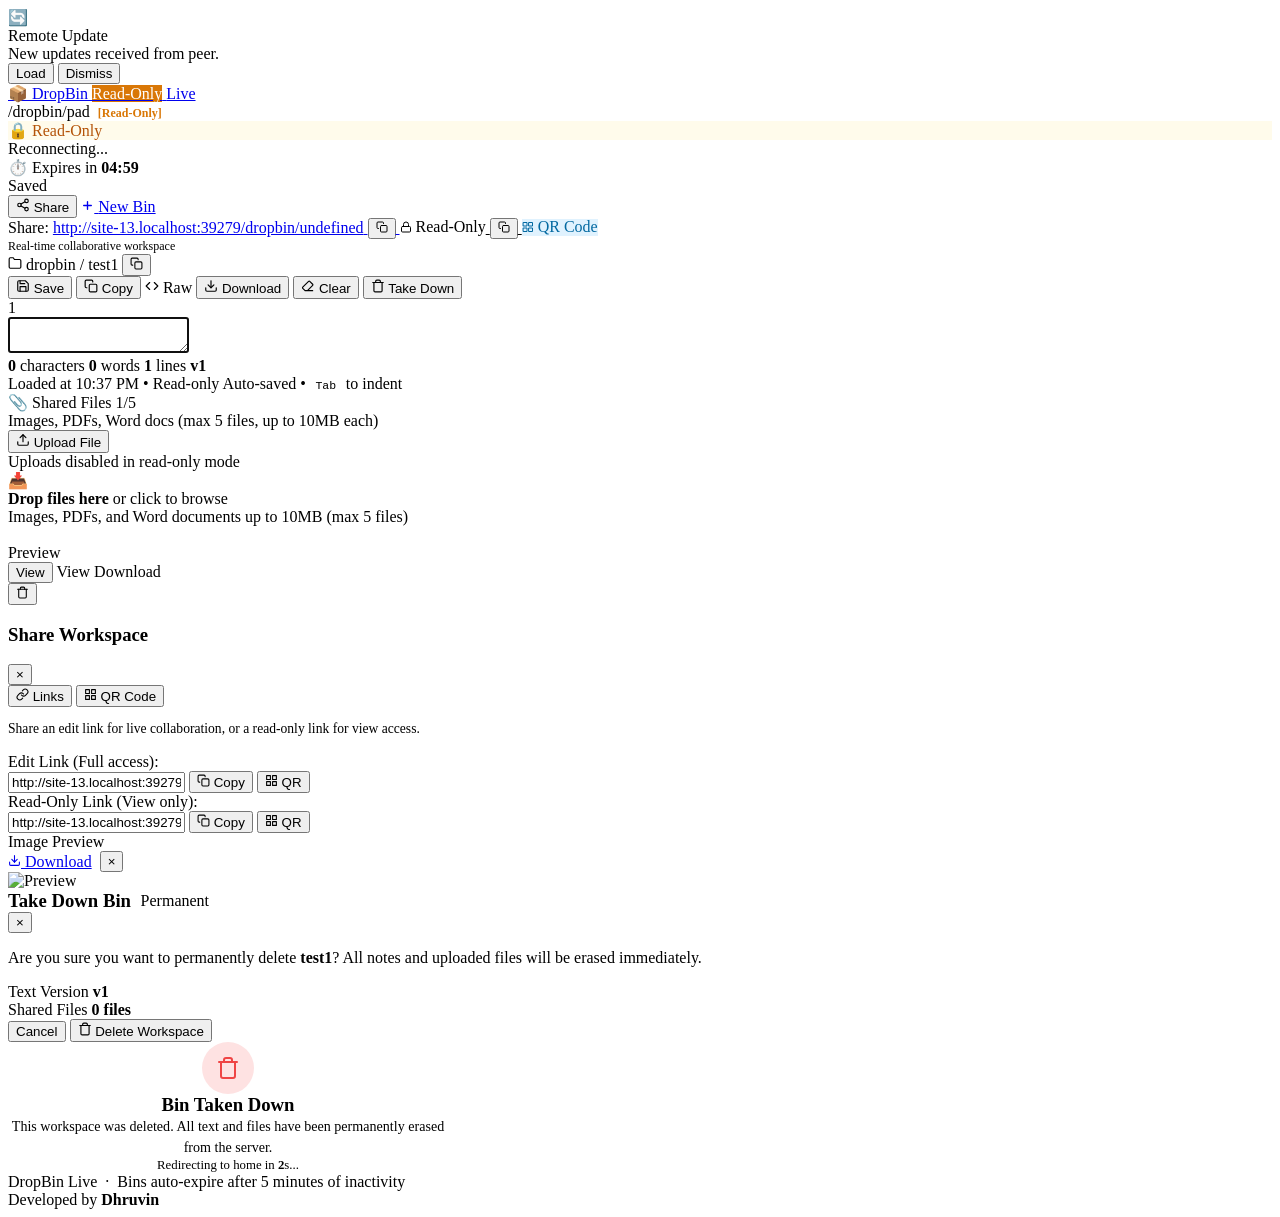
==== commit bc96bebb: "fix(security): resolve file upload vulnerabilities, IDOR, XSS, and DoS vectors" ====
--- a/src/main/resources/templates/view.html
+++ b/src/main/resources/templates/view.html
@@ -132,7 +132,7 @@
                 <svg class="btn-icon" width="14" height="14" viewBox="0 0 24 24" fill="none" stroke="currentColor" stroke-width="2" stroke-linecap="round" stroke-linejoin="round"><rect x="9" y="9" width="13" height="13" rx="2" ry="2"/><path d="M5 15H4a2 2 0 0 1-2-2V4a2 2 0 0 1 2-2h9a2 2 0 0 1 2 2v1"/></svg>
                 <span>Copy</span>
             </button>
-            <a th:href="@{'/dropbin/' + ${paste.id} + '/raw'}" target="_blank" class="btn btn-secondary" title="View raw plain text">
+            <a th:href="@{'/dropbin/' + ${activeId} + '/raw'}" target="_blank" class="btn btn-secondary" title="View raw plain text">
                 <svg class="btn-icon" width="14" height="14" viewBox="0 0 24 24" fill="none" stroke="currentColor" stroke-width="2" stroke-linecap="round" stroke-linejoin="round"><polyline points="16 18 22 12 16 6"/><polyline points="8 6 2 12 8 18"/></svg>
                 <span>Raw</span>
             </a>
@@ -438,7 +438,7 @@
 </div>
 
 <!-- Hidden fallback form for takedown -->
-<form id="takedownFallbackForm" method="POST" th:action="@{'/dropbin/' + ${paste.id} + '/takedown'}" style="display:none;"></form>
+<form th:if="${!isReadOnly}" id="takedownFallbackForm" method="POST" th:action="@{'/dropbin/' + ${paste.id} + '/takedown'}" style="display:none;"></form>
 
 <!-- Takedown Peer Notice Modal (Displayed to any connected collaborator when taken down) -->
 <div class="share-modal" id="takedownNoticeModal">
@@ -1255,6 +1255,13 @@
         }
     }
 
+    function escapeHtml(str) {
+        if (!str) return '';
+        const div = document.createElement('div');
+        div.textContent = str;
+        return div.innerHTML;
+    }
+
     function appendOrUpdateFileCard(file) {
         if (!filesGrid) return;
         const existing = document.getElementById('file-card-' + file.id);
@@ -1262,15 +1269,22 @@
             existing.remove();
         }
 
+        const currentPadPrefix = isReadOnly ? ('readonly/' + (readOnlyKey || pasteId)) : pasteId;
+        const viewUrl = `/dropbin/${encodeURIComponent(currentPadPrefix)}/files/${encodeURIComponent(file.id)}/view`;
+        const downloadUrl = `/dropbin/${encodeURIComponent(currentPadPrefix)}/files/${encodeURIComponent(file.id)}/download`;
+
         const card = document.createElement('div');
         card.className = 'file-card';
         card.id = 'file-card-' + file.id;
         card.dataset.fileId = file.id;
         card.dataset.filename = file.originalFilename;
-        card.dataset.viewUrl = file.viewUrl;
-        card.dataset.downloadUrl = file.downloadUrl;
+        card.dataset.viewUrl = viewUrl;
+        card.dataset.downloadUrl = downloadUrl;
         card.dataset.category = file.fileCategory;
 
+        const safeFilename = escapeHtml(file.originalFilename);
+        const safeViewUrl = encodeURI(viewUrl);
+        const safeDownloadUrl = encodeURI(downloadUrl);
         const sizeKb = (file.fileSize / 1024.0).toFixed(1) + ' KB';
         let badgeHtml = '';
         let thumbnailHtml = '';
@@ -1280,13 +1294,13 @@
             badgeHtml = '<span class="file-cat-badge cat-image">IMG</span>';
             thumbnailHtml = `
                 <div class="file-thumbnail-box btn-preview-image">
-                    <img src="${file.viewUrl}" alt="${file.originalFilename}" loading="lazy"/>
+                    <img src="${safeViewUrl}" alt="${safeFilename}" loading="lazy"/>
                     <div class="file-thumbnail-overlay">Preview</div>
                 </div>`;
             viewBtnHtml = `<button type="button" class="file-btn file-btn-primary btn-preview-image">View</button>`;
         } else if (file.fileCategory === 'PDF') {
             badgeHtml = '<span class="file-cat-badge cat-pdf">PDF</span>';
-            viewBtnHtml = `<a href="${file.viewUrl}" target="_blank" class="file-btn file-btn-primary">View</a>`;
+            viewBtnHtml = `<a href="${safeViewUrl}" target="_blank" class="file-btn file-btn-primary">View</a>`;
         } else {
             badgeHtml = '<span class="file-cat-badge cat-word">DOC</span>';
         }
@@ -1295,7 +1309,7 @@
             <div class="file-card-top">
                 ${badgeHtml}
                 <div class="file-info">
-                    <span class="file-name" title="${file.originalFilename}">${file.originalFilename}</span>
+                    <span class="file-name" title="${safeFilename}">${safeFilename}</span>
                     <div class="file-meta">
                         <span>${sizeKb}</span>
                     </div>
@@ -1305,7 +1319,7 @@
             <div class="file-actions">
                 <div class="file-btn-group">
                     ${viewBtnHtml}
-                    <a href="${file.downloadUrl}" class="file-btn" download title="Download ${file.originalFilename}">Download</a>
+                    <a href="${safeDownloadUrl}" class="file-btn" download title="Download ${safeFilename}">Download</a>
                 </div>
                 ${isReadOnly ? '' : '<button type="button" class="file-btn file-btn-delete btn-action-delete" title="Delete file"><svg class="btn-icon" width="13" height="13" viewBox="0 0 24 24" fill="none" stroke="currentColor" stroke-width="2" stroke-linecap="round" stroke-linejoin="round"><polyline points="3 6 5 6 21 6"/><path d="M19 6v14a2 2 0 0 1-2 2H7a2 2 0 0 1-2-2V6m3 0V4a2 2 0 0 1 2-2h4a2 2 0 0 1 2 2v2"/></svg></button>'}
             </div>
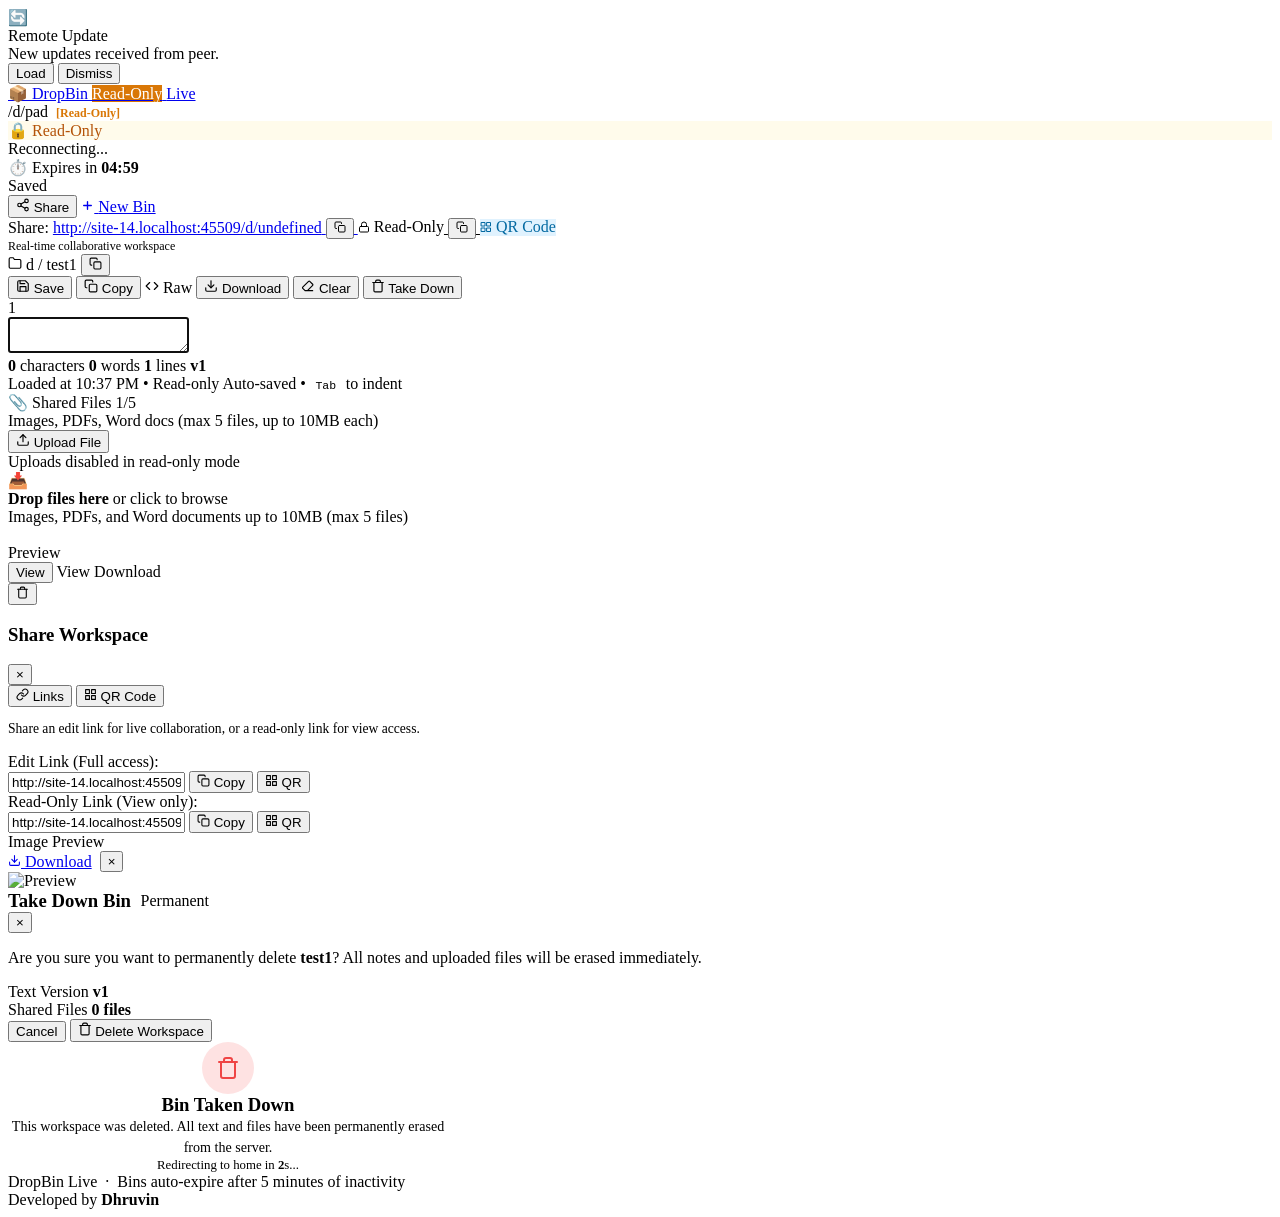
==== commit 3e7aad67: "feat(routing): migrate base URL prefix to /d with backwards compatibility - Update primary pad route" ====
--- a/src/main/resources/templates/view.html
+++ b/src/main/resources/templates/view.html
@@ -25,13 +25,13 @@
 <!-- Header -->
 <header class="site-header pad-header">
     <div class="header-left">
-        <a href="/dropbin" class="logo">
+        <a href="/" class="logo">
             <span>📦 DropBin</span>
             <span th:if="${isReadOnly}" class="logo-badge" style="background:#d97706; color:#ffffff;">Read-Only</span>
             <span th:unless="${isReadOnly}" class="logo-badge">Live</span>
         </a>
         <div class="pad-route-badge" title="DropBin Identifier">
-            <span class="prefix">/dropbin/</span><span id="displayPadId" th:text="${activeId != null ? activeId : paste.id}">pad</span>
+            <span class="prefix">/d/</span><span id="displayPadId" th:text="${activeId != null ? activeId : paste.id}">pad</span>
             <span th:if="${isReadOnly}" style="font-size:0.75rem; color:#d97706; font-weight:700; margin-left:0.25rem;">[Read-Only]</span>
         </div>
     </div>
@@ -68,7 +68,7 @@
         </button>
 
         <!-- New Pad Button -->
-        <a href="/dropbin/new" class="btn btn-secondary">
+        <a href="/d/new" class="btn btn-secondary">
             <svg class="btn-icon" width="13" height="13" viewBox="0 0 24 24" fill="none" stroke="currentColor" stroke-width="2.5" stroke-linecap="round" stroke-linejoin="round"><line x1="12" y1="5" x2="12" y2="19"/><line x1="5" y1="12" x2="19" y2="12"/></svg>
             <span>New Bin</span>
         </a>
@@ -114,7 +114,7 @@
         <div class="toolbar-left">
             <div class="workspace-badge" title="Active Workspace">
                 <svg class="workspace-badge-icon" width="14" height="14" viewBox="0 0 24 24" fill="none" stroke="currentColor" stroke-width="2" stroke-linecap="round" stroke-linejoin="round"><path d="M22 19a2 2 0 0 1-2 2H4a2 2 0 0 1-2-2V5a2 2 0 0 1 2-2h5l2 3h9a2 2 0 0 1 2 2z"/></svg>
-                <span class="workspace-badge-path">dropbin</span>
+                <span class="workspace-badge-path">d</span>
                 <span class="workspace-badge-sep">/</span>
                 <span class="workspace-badge-name" id="workspaceBadgeName" th:text="${activeId != null ? activeId : paste.id}">test1</span>
                 <button type="button" class="workspace-copy-btn" id="btnCopyWorkspaceName" title="Copy workspace name">
@@ -132,7 +132,7 @@
                 <svg class="btn-icon" width="14" height="14" viewBox="0 0 24 24" fill="none" stroke="currentColor" stroke-width="2" stroke-linecap="round" stroke-linejoin="round"><rect x="9" y="9" width="13" height="13" rx="2" ry="2"/><path d="M5 15H4a2 2 0 0 1-2-2V4a2 2 0 0 1 2-2h9a2 2 0 0 1 2 2v1"/></svg>
                 <span>Copy</span>
             </button>
-            <a th:href="@{'/dropbin/' + ${activeId} + '/raw'}" target="_blank" class="btn btn-secondary" title="View raw plain text">
+            <a th:href="@{'/d/' + ${activeId} + '/raw'}" target="_blank" class="btn btn-secondary" title="View raw plain text">
                 <svg class="btn-icon" width="14" height="14" viewBox="0 0 24 24" fill="none" stroke="currentColor" stroke-width="2" stroke-linecap="round" stroke-linejoin="round"><polyline points="16 18 22 12 16 6"/><polyline points="8 6 2 12 8 18"/></svg>
                 <span>Raw</span>
             </a>
@@ -368,7 +368,7 @@
                             <svg class="btn-icon" width="13" height="13" viewBox="0 0 24 24" fill="none" stroke="currentColor" stroke-width="2" stroke-linecap="round" stroke-linejoin="round"><rect x="9" y="9" width="13" height="13" rx="2" ry="2"/><path d="M5 15H4a2 2 0 0 1-2-2V4a2 2 0 0 1 2-2h9a2 2 0 0 1 2 2v1"/></svg>
                             <span>Copy URL</span>
                         </button>
-                        <a href="#" class="btn btn-primary btn-sm" id="btnDownloadQr" download="dropbin-qr.png">
+                        <a href="#" class="btn btn-primary btn-sm" id="btnDownloadQr" download="qr.png">
                             <svg class="btn-icon" width="13" height="13" viewBox="0 0 24 24" fill="none" stroke="currentColor" stroke-width="2" stroke-linecap="round" stroke-linejoin="round"><path d="M21 15v4a2 2 0 0 1-2 2H5a2 2 0 0 1-2-2v-4"/><polyline points="7 10 12 15 17 10"/><line x1="12" y1="15" x2="12" y2="3"/></svg>
                             <span>Download QR</span>
                         </a>
@@ -438,7 +438,7 @@
 </div>
 
 <!-- Hidden fallback form for takedown -->
-<form th:if="${!isReadOnly}" id="takedownFallbackForm" method="POST" th:action="@{'/dropbin/' + ${paste.id} + '/takedown'}" style="display:none;"></form>
+<form th:if="${!isReadOnly}" id="takedownFallbackForm" method="POST" th:action="@{'/d/' + ${paste.id} + '/takedown'}" style="display:none;"></form>
 
 <!-- Takedown Peer Notice Modal (Displayed to any connected collaborator when taken down) -->
 <div class="share-modal" id="takedownNoticeModal">
@@ -604,9 +604,9 @@
         ? `http://${serverLanIp}${hostPort}`
         : window.location.origin;
 
-    const lanDropbinFull = `${baseOrigin}/dropbin/${pasteId}`;
+    const lanDropbinFull = `${baseOrigin}/d/${pasteId}`;
     const readOnlyToken = readOnlyKey || pasteId;
-    const lanReadOnlyFull = `${baseOrigin}/dropbin/readonly/${readOnlyToken}`;
+    const lanReadOnlyFull = `${baseOrigin}/d/readonly/${readOnlyToken}`;
 
     // Dynamically adjust text labels if client is in local LAN mode vs cloud Live mode
     const networkLinksTitle = document.getElementById('networkLinksTitle');
@@ -695,7 +695,7 @@
         if (qrModeBtnReadOnly) qrModeBtnReadOnly.classList.toggle('active', mode === 'readonly');
 
         if (mode === 'edit') {
-            const editQrUrl = `/api/dropbin/${encodeURIComponent(pasteId)}/qr`;
+            const editQrUrl = `/api/d/${encodeURIComponent(pasteId)}/qr`;
             if (qrImageElement) qrImageElement.src = editQrUrl;
             if (qrBadgeLabel) {
                 qrBadgeLabel.className = 'qr-badge badge-edit';
@@ -704,14 +704,14 @@
             if (qrHintText) qrHintText.textContent = 'Scan with a phone camera to open workspace';
             if (btnDownloadQr) {
                 btnDownloadQr.href = `${editQrUrl}?download=true`;
-                btnDownloadQr.download = `dropbin-${pasteId}-qr.png`;
+                btnDownloadQr.download = `d-${pasteId}-qr.png`;
             }
             if (btnCopyQrUrl) {
                 btnCopyQrUrl.onclick = () => copyToClipboard(lanDropbinFull, btnCopyQrUrl);
             }
         } else {
             const token = readOnlyToken;
-            const roQrUrl = `/api/dropbin/readonly/${encodeURIComponent(token)}/qr`;
+            const roQrUrl = `/api/d/readonly/${encodeURIComponent(token)}/qr`;
             if (qrImageElement) qrImageElement.src = roQrUrl;
             if (qrBadgeLabel) {
                 qrBadgeLabel.className = 'qr-badge badge-readonly';
@@ -720,7 +720,7 @@
             if (qrHintText) qrHintText.textContent = 'Scan with a phone camera for view-only access';
             if (btnDownloadQr) {
                 btnDownloadQr.href = `${roQrUrl}?download=true`;
-                btnDownloadQr.download = `dropbin-readonly-${token}-qr.png`;
+                btnDownloadQr.download = `d-readonly-${token}-qr.png`;
             }
             if (btnCopyQrUrl) {
                 btnCopyQrUrl.onclick = () => copyToClipboard(lanReadOnlyFull, btnCopyQrUrl);
@@ -854,14 +854,14 @@
             btnConfirmTakedown.innerHTML = '<svg class="btn-icon btn-spin" width="14" height="14" viewBox="0 0 24 24" fill="none" stroke="currentColor" stroke-width="2" stroke-linecap="round" stroke-linejoin="round"><line x1="12" y1="2" x2="12" y2="6"/><line x1="12" y1="18" x2="12" y2="22"/><line x1="4.93" y1="4.93" x2="7.76" y2="7.76"/><line x1="16.24" y1="16.24" x2="19.07" y2="19.07"/><line x1="2" y1="12" x2="6" y2="12"/><line x1="18" y1="12" x2="22" y2="12"/><line x1="4.93" y1="19.07" x2="7.76" y2="16.24"/><line x1="16.24" y1="7.76" x2="19.07" y2="4.93"/></svg> <span>Taking down...</span>';
 
             const executeRedirect = () => {
-                window.location.href = `/dropbin?deleted=${encodeURIComponent(pasteId)}`;
+                window.location.href = `/?deleted=${encodeURIComponent(pasteId)}`;
             };
 
             try {
                 const controller = new AbortController();
                 const timeoutId = setTimeout(() => controller.abort(), 4000);
 
-                const resp = await fetch(`/api/dropbin/${encodeURIComponent(pasteId)}/takedown`, {
+                const resp = await fetch(`/api/d/${encodeURIComponent(pasteId)}/takedown`, {
                     method: 'POST',
                     headers: { 'Content-Type': 'application/json' },
                     signal: controller.signal
@@ -910,7 +910,7 @@
             if (countdownEl) countdownEl.textContent = seconds;
             if (seconds <= 0) {
                 clearInterval(interval);
-                window.location.href = '/dropbin';
+                window.location.href = '/';
             }
         }, 1000);
     }
@@ -1030,7 +1030,7 @@
                 clientToken: clientToken
             };
 
-            const resp = await fetch(`/api/dropbin/${encodeURIComponent(pasteId)}`, {
+            const resp = await fetch(`/api/d/${encodeURIComponent(pasteId)}`, {
                 method: 'POST',
                 headers: { 'Content-Type': 'application/json' },
                 body: JSON.stringify(payload)
@@ -1069,7 +1069,7 @@
                 title: titleInput ? titleInput.value : pasteId,
                 clientToken: clientToken
             });
-            navigator.sendBeacon(`/api/dropbin/${encodeURIComponent(pasteId)}`, new Blob([payload], { type: 'application/json' }));
+            navigator.sendBeacon(`/api/d/${encodeURIComponent(pasteId)}`, new Blob([payload], { type: 'application/json' }));
         }
     });
 
@@ -1186,7 +1186,7 @@
             if (uploadProgressText) uploadProgressText.textContent = `Uploading ${file.name} (0%)...`;
 
             const xhr = new XMLHttpRequest();
-            xhr.open('POST', `/api/dropbin/${encodeURIComponent(pasteId)}/files`, true);
+            xhr.open('POST', `/api/d/${encodeURIComponent(pasteId)}/files`, true);
 
             xhr.upload.onprogress = (e) => {
                 if (e.lengthComputable) {
@@ -1270,8 +1270,8 @@
         }
 
         const currentPadPrefix = isReadOnly ? ('readonly/' + (readOnlyKey || pasteId)) : pasteId;
-        const viewUrl = `/dropbin/${encodeURIComponent(currentPadPrefix)}/files/${encodeURIComponent(file.id)}/view`;
-        const downloadUrl = `/dropbin/${encodeURIComponent(currentPadPrefix)}/files/${encodeURIComponent(file.id)}/download`;
+        const viewUrl = `/d/${encodeURIComponent(currentPadPrefix)}/files/${encodeURIComponent(file.id)}/view`;
+        const downloadUrl = `/d/${encodeURIComponent(currentPadPrefix)}/files/${encodeURIComponent(file.id)}/download`;
 
         const card = document.createElement('div');
         card.className = 'file-card';
@@ -1336,7 +1336,7 @@
         }
 
         try {
-            const resp = await fetch(`/api/dropbin/${encodeURIComponent(pasteId)}/files/${encodeURIComponent(fileId)}`, {
+            const resp = await fetch(`/api/d/${encodeURIComponent(pasteId)}/files/${encodeURIComponent(fileId)}`, {
                 method: 'DELETE'
             });
 
@@ -1444,8 +1444,8 @@
     // 1. Server-Sent Events (SSE) Stream
     function initSse() {
         const streamUrl = (isReadOnly && readOnlyKey)
-            ? `/api/dropbin/readonly/${encodeURIComponent(readOnlyKey)}/stream`
-            : `/api/dropbin/${encodeURIComponent(pasteId)}/stream`;
+            ? `/api/d/readonly/${encodeURIComponent(readOnlyKey)}/stream`
+            : `/api/d/${encodeURIComponent(pasteId)}/stream`;
         const eventSource = new EventSource(streamUrl);
 
         eventSource.addEventListener('paste_update', (e) => {
@@ -1510,8 +1510,8 @@
         if (isSaving || isTakedownInProgress) return;
         try {
             const statusUrl = (isReadOnly && readOnlyKey)
-                ? `/api/dropbin/readonly/${encodeURIComponent(readOnlyKey)}/status`
-                : `/api/dropbin/${encodeURIComponent(pasteId)}/status`;
+                ? `/api/d/readonly/${encodeURIComponent(readOnlyKey)}/status`
+                : `/api/d/${encodeURIComponent(pasteId)}/status`;
             const resp = await fetch(statusUrl);
             if (resp.status === 404) {
                 triggerPeerTakedownNotice();
@@ -1521,8 +1521,8 @@
                 const status = await resp.json();
                 if (status.version && status.version > currentVersion) {
                     const fullUrl = (isReadOnly && readOnlyKey)
-                        ? `/api/dropbin/readonly/${encodeURIComponent(readOnlyKey)}`
-                        : `/api/dropbin/${encodeURIComponent(pasteId)}`;
+                        ? `/api/d/readonly/${encodeURIComponent(readOnlyKey)}`
+                        : `/api/d/${encodeURIComponent(pasteId)}`;
                     const fullResp = await fetch(fullUrl);
                     if (fullResp.ok) {
                         const fullData = await fullResp.json();
@@ -1537,8 +1537,8 @@
         if (!filesGrid || isTakedownInProgress) return;
         try {
             const filesUrl = (isReadOnly && readOnlyKey)
-                ? `/api/dropbin/readonly/${encodeURIComponent(readOnlyKey)}/files`
-                : `/api/dropbin/${encodeURIComponent(pasteId)}/files`;
+                ? `/api/d/readonly/${encodeURIComponent(readOnlyKey)}/files`
+                : `/api/d/${encodeURIComponent(pasteId)}/files`;
             const resp = await fetch(filesUrl);
             if (resp.ok) {
                 const fileList = await resp.json();
@@ -1596,7 +1596,7 @@
 
                 // Clear all attached files on server
                 try {
-                    await fetch(`/api/dropbin/${encodeURIComponent(pasteId)}/files`, {
+                    await fetch(`/api/d/${encodeURIComponent(pasteId)}/files`, {
                         method: 'DELETE'
                     });
                 } catch (err) {
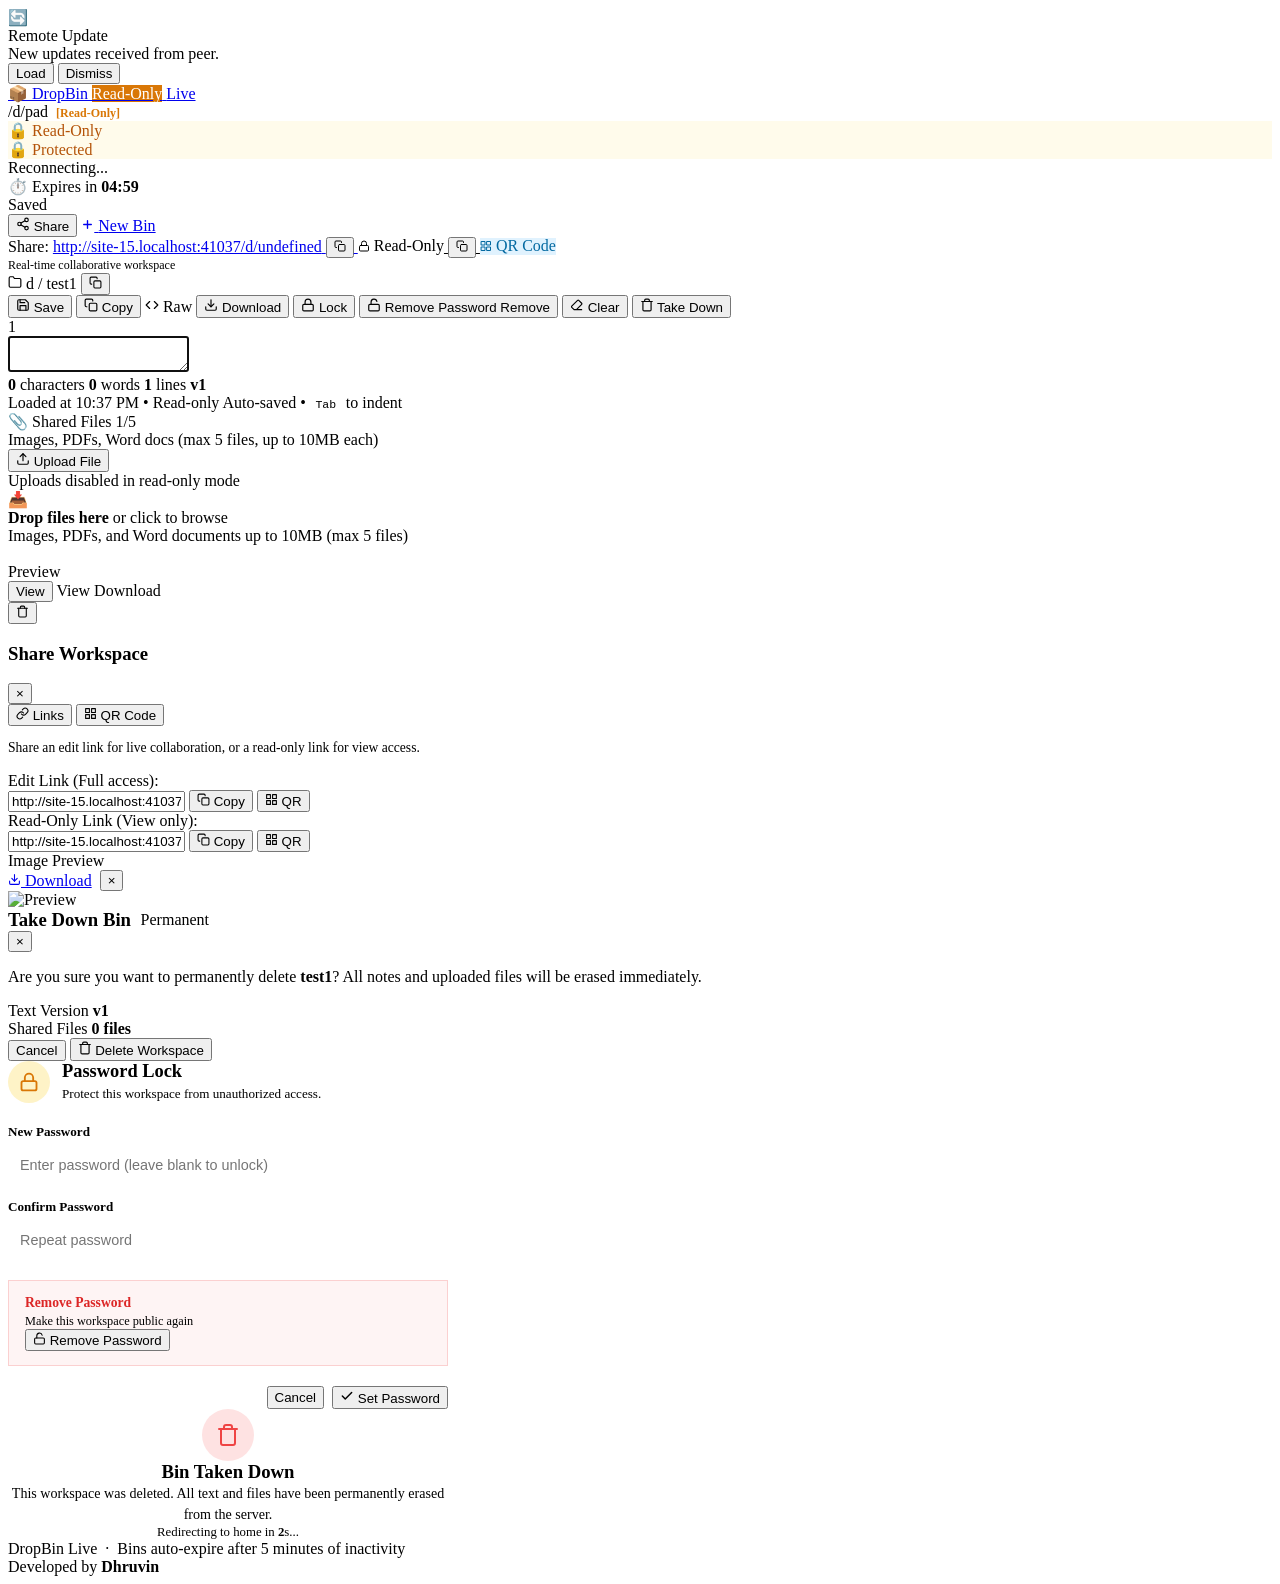
==== commit efc7b3d8: "feat: add controllers, services, models, and UI templates for pastebin applicationfeat: add password" ====
--- a/src/main/resources/templates/view.html
+++ b/src/main/resources/templates/view.html
@@ -4,8 +4,8 @@
     <meta charset="UTF-8"/>
     <meta name="viewport" content="width=device-width, initial-scale=1.0"/>
     <title th:text="${(activeId != null ? activeId : paste.id) + ' — DropBin'}"></title>
-    <link rel="stylesheet" th:href="@{/style.css(v='2.9')}" href="/style.css?v=2.9"/>
-    <link rel="stylesheet" th:href="@{/css/style.css(v='2.9')}" href="/css/style.css?v=2.9"/>
+    <link rel="stylesheet" th:href="@{/style.css(v='3.1')}" href="/style.css?v=3.1"/>
+    <link rel="stylesheet" th:href="@{/css/style.css(v='3.1')}" href="/css/style.css?v=3.1"/>
 </head>
 <body>
 
@@ -41,6 +41,12 @@
         <div th:if="${isReadOnly}" class="peer-badge" style="border-color:#f59e0b; background:#fffbeb; color:#b45309;" title="Viewing in read-only mode. Edits and uploads are disabled.">
             <span>🔒</span>
             <span>Read-Only</span>
+        </div>
+
+        <!-- Locked Badge -->
+        <div id="headerLockedBadge" th:if="${isLocked}" class="peer-badge" style="border-color:#f59e0b; background:#fffbeb; color:#b45309;" title="Workspace is password protected">
+            <span>🔒</span>
+            <span>Protected</span>
         </div>
 
         <!-- Live Peer / Realtime status -->
@@ -140,6 +146,15 @@
                 <svg class="btn-icon" width="14" height="14" viewBox="0 0 24 24" fill="none" stroke="currentColor" stroke-width="2" stroke-linecap="round" stroke-linejoin="round"><path d="M21 15v4a2 2 0 0 1-2 2H5a2 2 0 0 1-2-2v-4"/><polyline points="7 10 12 15 17 10"/><line x1="12" y1="15" x2="12" y2="3"/></svg>
                 <span>Download</span>
             </button>
+            <button th:if="${!isReadOnly}" class="btn btn-secondary" id="btnOpenPasswordModal" th:classappend="${isLocked} ? 'btn-locked-state' : ''" th:title="${isLocked} ? 'Manage or change password lock' : 'Set password lock'">
+                <svg class="btn-icon" width="14" height="14" viewBox="0 0 24 24" fill="none" stroke="currentColor" stroke-width="2" stroke-linecap="round" stroke-linejoin="round"><rect x="3" y="11" width="18" height="11" rx="2" ry="2"/><path d="M7 11V7a5 5 0 0 1 10 0v4"/></svg>
+                <span id="lockBtnText" th:text="${isLocked} ? 'Locked' : 'Lock'">Lock</span>
+            </button>
+            <button th:if="${!isReadOnly}" type="button" class="btn btn-danger" id="btnRemovePassword" th:style="${isLocked} ? 'display:inline-flex;' : 'display:none;'" title="Remove password protection from this workspace">
+                <svg class="btn-icon" width="14" height="14" viewBox="0 0 24 24" fill="none" stroke="currentColor" stroke-width="2" stroke-linecap="round" stroke-linejoin="round"><path d="M7 11V7a5 5 0 0 1 9.9-1"/><rect x="3" y="11" width="18" height="11" rx="2" ry="2"/></svg>
+                <span class="btn-text-full">Remove Password</span>
+                <span class="btn-text-short">Remove</span>
+            </button>
             <button th:if="${!isReadOnly}" class="btn btn-secondary" id="btnClear" title="Clear text">
                 <svg class="btn-icon" width="14" height="14" viewBox="0 0 24 24" fill="none" stroke="currentColor" stroke-width="2" stroke-linecap="round" stroke-linejoin="round"><path d="M20 20H7L3 16C2.5 15.5 2.5 14.5 3 14L13 4C13.5 3.5 14.5 3.5 15 4L20 9C20.5 9.5 20.5 10.5 20 11L11 20"/></svg>
                 <span>Clear</span>
@@ -437,6 +452,61 @@
     </div>
 </div>
 
+<!-- Password Protection Modal -->
+<div class="share-modal" id="passwordModal" th:unless="${isReadOnly}">
+    <div class="share-card" style="max-width: 440px;">
+        <div class="modal-header-custom" style="display:flex; align-items:center; gap:0.75rem; margin-bottom:1.25rem;">
+            <div style="width:42px; height:42px; border-radius:50%; background:#fef3c7; color:#d97706; display:flex; align-items:center; justify-content:center; flex-shrink:0;">
+                <svg width="20" height="20" viewBox="0 0 24 24" fill="none" stroke="currentColor" stroke-width="2.2" stroke-linecap="round" stroke-linejoin="round"><rect x="3" y="11" width="18" height="11" rx="2" ry="2"/><path d="M7 11V7a5 5 0 0 1 10 0v4"/></svg>
+            </div>
+            <div>
+                <h3 id="pwdModalHeading" style="margin:0 0 0.2rem; font-size:1.15rem; color:var(--text); font-weight:700;">Password Lock</h3>
+                <p id="pwdModalSubheading" style="margin:0; font-size:0.82rem; color:var(--text-muted); line-height:1.4;">Protect this workspace from unauthorized access.</p>
+            </div>
+        </div>
+
+        <div id="pwdModalError" style="display:none; background:#fee2e2; border:1px solid #fca5a5; color:#b91c1c; border-radius:var(--radius-sm); padding:0.6rem 0.8rem; font-size:0.84rem; margin-bottom:1rem;"></div>
+
+        <form id="passwordManageForm" onsubmit="handleSavePassword(event)">
+            <!-- Current password field: only shown if workspace is currently locked -->
+            <div id="groupCurrentPassword" style="margin-bottom: 0.85rem; display: none;">
+                <label style="display:block; font-size:0.82rem; font-weight:600; color:var(--text); margin-bottom:0.35rem;" for="inputCurrentPassword">Current Password</label>
+                <input type="password" id="inputCurrentPassword" class="url-text-input" placeholder="Enter current password" style="width:100%; height:40px; border-radius:var(--radius-sm); border:1px solid var(--border); font-size:0.9rem; padding:0 0.75rem;"/>
+            </div>
+
+            <div style="margin-bottom: 0.85rem;">
+                <label id="lblNewPassword" style="display:block; font-size:0.82rem; font-weight:600; color:var(--text); margin-bottom:0.35rem;" for="inputNewPassword">New Password</label>
+                <input type="password" id="inputNewPassword" class="url-text-input" placeholder="Enter password (leave blank to unlock)" style="width:100%; height:40px; border-radius:var(--radius-sm); border:1px solid var(--border); font-size:0.9rem; padding:0 0.75rem;"/>
+            </div>
+
+            <div style="margin-bottom: 1.25rem;">
+                <label style="display:block; font-size:0.82rem; font-weight:600; color:var(--text); margin-bottom:0.35rem;" for="inputConfirmPassword">Confirm Password</label>
+                <input type="password" id="inputConfirmPassword" class="url-text-input" placeholder="Repeat password" style="width:100%; height:40px; border-radius:var(--radius-sm); border:1px solid var(--border); font-size:0.9rem; padding:0 0.75rem;"/>
+            </div>
+
+            <!-- Dedicated Remove Password Section inside Modal (Visible when workspace is locked) -->
+            <div id="sectionModalRemove" th:style="${isLocked} ? 'display:flex;' : 'display:none;'" style="margin-bottom:1.25rem; padding:0.85rem 1rem; background:rgba(239,68,68,0.06); border:1px solid rgba(239,68,68,0.2); border-radius:var(--radius-sm); align-items:center; justify-content:space-between; gap:0.75rem; flex-wrap:wrap;">
+                <div>
+                    <strong style="display:block; font-size:0.85rem; color:#dc2626; font-weight:600;">Remove Password</strong>
+                    <span style="font-size:0.77rem; color:var(--text-muted); line-height:1.3;">Make this workspace public again</span>
+                </div>
+                <button type="button" class="btn btn-danger" id="btnModalRemovePassword" onclick="triggerRemovePassword()" style="flex-shrink:0;">
+                    <svg class="btn-icon" width="13" height="13" viewBox="0 0 24 24" fill="none" stroke="currentColor" stroke-width="2" stroke-linecap="round" stroke-linejoin="round"><path d="M7 11V7a5 5 0 0 1 9.9-1"/><rect x="3" y="11" width="18" height="11" rx="2" ry="2"/></svg>
+                    <span>Remove Password</span>
+                </button>
+            </div>
+
+            <div style="display:flex; justify-content:flex-end; gap:0.5rem;">
+                <button type="button" class="btn btn-secondary" onclick="closePasswordModal()">Cancel</button>
+                <button type="submit" id="btnSubmitPassword" class="btn btn-primary">
+                    <svg class="btn-icon" width="14" height="14" viewBox="0 0 24 24" fill="none" stroke="currentColor" stroke-width="2.5" stroke-linecap="round" stroke-linejoin="round"><polyline points="20 6 9 17 4 12"/></svg>
+                    <span id="btnSubmitPasswordText">Set Password</span>
+                </button>
+            </div>
+        </form>
+    </div>
+</div>
+
 <!-- Hidden fallback form for takedown -->
 <form th:if="${!isReadOnly}" id="takedownFallbackForm" method="POST" th:action="@{'/d/' + ${paste.id} + '/takedown'}" style="display:none;"></form>
 
@@ -476,7 +546,9 @@
      th:data-seconds-left="${secondsLeft}"
      th:data-server-ip="${serverLanIp}"
      th:data-server-port="${serverPort}"
-     th:data-readonly="${isReadOnly != null && isReadOnly}"></div>
+     th:data-readonly="${isReadOnly != null && isReadOnly}"
+     th:data-locked="${isLocked != null && isLocked}"
+     th:data-auth-token="${authToken != null ? authToken : ''}"></div>
 
 <!-- Core Script -->
 <script>
@@ -489,6 +561,12 @@
     const serverLanIp = meta.dataset.serverIp || 'localhost';
     const serverPort = meta.dataset.serverPort || '8080';
     const isReadOnly = meta.dataset.readonly === 'true';
+
+    // Store server authorization token in sessionStorage if provided on load
+    const serverAuthToken = meta.dataset.authToken || '';
+    if (serverAuthToken) {
+        sessionStorage.setItem('bin_token_' + pasteId, serverAuthToken);
+    }
 
     // Unique token for this browser tab session to avoid self-triggering remote banners
     const clientToken = 'tab_' + Math.random().toString(36).substring(2, 10) + Date.now().toString(36);
@@ -792,6 +870,195 @@
         });
     }
 
+    // ─── Password Lock Modal Handlers ─────────────────────────────────────────
+    let isWorkspaceLocked = meta.dataset.locked === 'true';
+    const passwordModal = document.getElementById('passwordModal');
+    const btnOpenPasswordModal = document.getElementById('btnOpenPasswordModal');
+    const lockBtnText = document.getElementById('lockBtnText');
+    const headerLockedBadge = document.getElementById('headerLockedBadge');
+    const groupCurrentPassword = document.getElementById('groupCurrentPassword');
+    const inputCurrentPassword = document.getElementById('inputCurrentPassword');
+    const inputNewPassword = document.getElementById('inputNewPassword');
+    const inputConfirmPassword = document.getElementById('inputConfirmPassword');
+    const pwdModalHeading = document.getElementById('pwdModalHeading');
+    const pwdModalSubheading = document.getElementById('pwdModalSubheading');
+    const btnSubmitPasswordText = document.getElementById('btnSubmitPasswordText');
+    const pwdModalError = document.getElementById('pwdModalError');
+
+    window.closePasswordModal = function() {
+        if (passwordModal) passwordModal.classList.remove('open');
+        if (pwdModalError) pwdModalError.style.display = 'none';
+        if (inputCurrentPassword) inputCurrentPassword.value = '';
+        if (inputNewPassword) inputNewPassword.value = '';
+        if (inputConfirmPassword) inputConfirmPassword.value = '';
+    };
+
+    function updateLockUI(locked) {
+        isWorkspaceLocked = locked;
+        if (lockBtnText) lockBtnText.textContent = locked ? 'Locked' : 'Lock';
+        if (btnOpenPasswordModal) {
+            btnOpenPasswordModal.title = locked ? 'Manage or change password' : 'Set password lock';
+            if (locked) {
+                btnOpenPasswordModal.classList.add('btn-locked-state');
+            } else {
+                btnOpenPasswordModal.classList.remove('btn-locked-state');
+            }
+        }
+        if (headerLockedBadge) {
+            headerLockedBadge.style.display = locked ? 'inline-flex' : 'none';
+        }
+        const btnToolbarRemove = document.getElementById('btnRemovePassword');
+        if (btnToolbarRemove) {
+            btnToolbarRemove.style.display = locked ? 'inline-flex' : 'none';
+        }
+        const sectionModalRemove = document.getElementById('sectionModalRemove');
+        if (sectionModalRemove) {
+            sectionModalRemove.style.display = locked ? 'flex' : 'none';
+        }
+    }
+
+    window.triggerRemovePassword = async function() {
+        if (!confirm('Remove password protection from this workspace? Anyone with the link will be able to access it.')) {
+            return;
+        }
+
+        const btnToolbar = document.getElementById('btnRemovePassword');
+        const btnModal = document.getElementById('btnModalRemovePassword');
+        if (btnToolbar) btnToolbar.disabled = true;
+        if (btnModal) btnModal.disabled = true;
+
+        try {
+            const token = sessionStorage.getItem('bin_token_' + pasteId);
+            const headers = { 'Content-Type': 'application/json' };
+            if (token) headers['X-Bin-Token'] = token;
+
+            const resp = await fetch(`/api/d/${encodeURIComponent(pasteId)}/password`, {
+                method: 'DELETE',
+                headers: headers,
+                credentials: 'include'
+            });
+            const data = await resp.json().catch(() => ({}));
+
+            if (resp.ok && data.success) {
+                sessionStorage.removeItem('bin_token_' + pasteId);
+                updateLockUI(false);
+                closePasswordModal();
+                showToast(data.message || 'Password lock removed successfully.');
+            } else {
+                alert(data.error || 'Failed to remove password lock.');
+            }
+        } catch (err) {
+            alert('Could not connect to server. Please try again.');
+        } finally {
+            if (btnToolbar) btnToolbar.disabled = false;
+            if (btnModal) btnModal.disabled = false;
+        }
+    };
+
+    const btnToolbarRemove = document.getElementById('btnRemovePassword');
+    if (btnToolbarRemove) {
+        btnToolbarRemove.addEventListener('click', triggerRemovePassword);
+    }
+
+    if (btnOpenPasswordModal && passwordModal) {
+        btnOpenPasswordModal.addEventListener('click', () => {
+            if (pwdModalError) pwdModalError.style.display = 'none';
+            if (groupCurrentPassword) {
+                groupCurrentPassword.style.display = isWorkspaceLocked ? 'block' : 'none';
+            }
+            const sectionModalRemove = document.getElementById('sectionModalRemove');
+            if (sectionModalRemove) {
+                sectionModalRemove.style.display = isWorkspaceLocked ? 'flex' : 'none';
+            }
+            if (pwdModalHeading) {
+                pwdModalHeading.textContent = isWorkspaceLocked ? 'Manage Password Lock' : 'Lock Workspace';
+            }
+            if (pwdModalSubheading) {
+                pwdModalSubheading.textContent = isWorkspaceLocked
+                    ? 'Enter current password to change or clear the workspace lock.'
+                    : 'Set a password to protect this workspace from unauthorized access.';
+            }
+            if (btnSubmitPasswordText) {
+                btnSubmitPasswordText.textContent = isWorkspaceLocked ? 'Update Lock' : 'Set Password';
+            }
+            passwordModal.classList.add('open');
+            setTimeout(() => {
+                const firstInput = isWorkspaceLocked ? inputCurrentPassword : inputNewPassword;
+                if (firstInput) firstInput.focus();
+            }, 100);
+        });
+    }
+
+    if (passwordModal) {
+        passwordModal.addEventListener('click', (e) => {
+            if (e.target === passwordModal) closePasswordModal();
+        });
+    }
+
+    window.handleSavePassword = async function(event) {
+        event.preventDefault();
+        const currentPass = inputCurrentPassword ? inputCurrentPassword.value : '';
+        const newPass = inputNewPassword ? inputNewPassword.value : '';
+        const confirmPass = inputConfirmPassword ? inputConfirmPassword.value : '';
+
+        if (newPass && newPass !== confirmPass) {
+            if (pwdModalError) {
+                pwdModalError.textContent = 'New passwords do not match.';
+                pwdModalError.style.display = 'block';
+            }
+            return;
+        }
+
+        if (newPass && newPass.length < 3) {
+            if (pwdModalError) {
+                pwdModalError.textContent = 'Password must be at least 3 characters.';
+                pwdModalError.style.display = 'block';
+            }
+            return;
+        }
+
+        const submitBtn = document.getElementById('btnSubmitPassword');
+        if (submitBtn) submitBtn.disabled = true;
+
+        try {
+            const token = sessionStorage.getItem('bin_token_' + pasteId);
+            const headers = { 'Content-Type': 'application/json' };
+            if (token) headers['X-Bin-Token'] = token;
+
+            const resp = await fetch(`/api/d/${encodeURIComponent(pasteId)}/password`, {
+                method: 'POST',
+                headers: headers,
+                credentials: 'include',
+                body: JSON.stringify({
+                    currentPassword: currentPass,
+                    newPassword: newPass
+                })
+            });
+
+            const data = await resp.json().catch(() => ({}));
+            if (resp.ok && data.success) {
+                if (data.token) {
+                    sessionStorage.setItem('bin_token_' + pasteId, data.token);
+                }
+                updateLockUI(data.locked);
+                closePasswordModal();
+                showToast(data.message || (data.locked ? 'Workspace is now password-protected.' : 'Password lock removed.'));
+            } else {
+                if (pwdModalError) {
+                    pwdModalError.textContent = data.error || 'Failed to update password.';
+                    pwdModalError.style.display = 'block';
+                }
+            }
+        } catch (err) {
+            if (pwdModalError) {
+                pwdModalError.textContent = 'Network error. Please try again.';
+                pwdModalError.style.display = 'block';
+            }
+        } finally {
+            if (submitBtn) submitBtn.disabled = false;
+        }
+    };
+
     // ─── Takedown Modal Handlers ──────────────────────────────────────────────
     const btnOpenTakedown = document.getElementById('btnOpenTakedown');
     const takedownModal = document.getElementById('takedownModal');
@@ -1030,11 +1297,30 @@
                 clientToken: clientToken
             };
 
+            const token = sessionStorage.getItem('bin_token_' + pasteId);
+            const headers = { 'Content-Type': 'application/json' };
+            if (token) {
+                headers['X-Bin-Token'] = token;
+            }
+
             const resp = await fetch(`/api/d/${encodeURIComponent(pasteId)}`, {
                 method: 'POST',
-                headers: { 'Content-Type': 'application/json' },
+                headers: headers,
+                credentials: 'include',
                 body: JSON.stringify(payload)
             });
+
+            if (resp.status === 401) {
+                isSaving = false;
+                if (debounceTimer) clearTimeout(debounceTimer);
+                if (textarea) textarea.readOnly = true;
+                setStatus('saving', 'Workspace locked');
+                showToast('This workspace is locked. Redirecting to unlock screen...');
+                setTimeout(() => {
+                    window.location.reload();
+                }, 800);
+                return;
+            }
 
             if (!resp.ok) throw new Error('HTTP ' + resp.status);
 
@@ -1187,6 +1473,9 @@
 
             const xhr = new XMLHttpRequest();
             xhr.open('POST', `/api/d/${encodeURIComponent(pasteId)}/files`, true);
+            const token = sessionStorage.getItem('bin_token_' + pasteId);
+            if (token) xhr.setRequestHeader('X-Bin-Token', token);
+            xhr.withCredentials = true;
 
             xhr.upload.onprogress = (e) => {
                 if (e.lengthComputable) {
@@ -1336,8 +1625,14 @@
         }
 
         try {
+            const token = sessionStorage.getItem('bin_token_' + pasteId);
+            const headers = {};
+            if (token) headers['X-Bin-Token'] = token;
+
             const resp = await fetch(`/api/d/${encodeURIComponent(pasteId)}/files/${encodeURIComponent(fileId)}`, {
-                method: 'DELETE'
+                method: 'DELETE',
+                headers: headers,
+                credentials: 'include'
             });
 
             if (resp.ok || resp.status === 204) {
@@ -1487,6 +1782,31 @@
             triggerPeerTakedownNotice();
         });
 
+        eventSource.addEventListener('bin_locked', async () => {
+            updateLockUI(true);
+            const token = sessionStorage.getItem('bin_token_' + pasteId);
+            const headers = {};
+            if (token) headers['X-Bin-Token'] = token;
+            const statusUrl = (isReadOnly && readOnlyKey)
+                ? `/api/d/readonly/${encodeURIComponent(readOnlyKey)}/status`
+                : `/api/d/${encodeURIComponent(pasteId)}/status`;
+            try {
+                const resp = await fetch(statusUrl, { headers, credentials: 'include' });
+                if (resp.status === 401) {
+                    if (textarea) textarea.readOnly = true;
+                    showToast('Workspace has been locked. Redirecting to unlock screen...');
+                    setTimeout(() => window.location.reload(), 800);
+                    return;
+                }
+            } catch (ignored) {}
+            showToast('This workspace is now password-protected.');
+        });
+
+        eventSource.addEventListener('bin_unlocked', () => {
+            updateLockUI(false);
+            showToast('Password lock has been removed.');
+        });
+
         eventSource.addEventListener('files_cleared', (e) => {
             if (filesGrid) {
                 const cards = filesGrid.querySelectorAll('.file-card');
@@ -1512,18 +1832,31 @@
             const statusUrl = (isReadOnly && readOnlyKey)
                 ? `/api/d/readonly/${encodeURIComponent(readOnlyKey)}/status`
                 : `/api/d/${encodeURIComponent(pasteId)}/status`;
-            const resp = await fetch(statusUrl);
+            const token = sessionStorage.getItem('bin_token_' + pasteId);
+            const headers = {};
+            if (token) headers['X-Bin-Token'] = token;
+
+            const resp = await fetch(statusUrl, { headers, credentials: 'include' });
             if (resp.status === 404) {
                 triggerPeerTakedownNotice();
                 return;
             }
+            if (resp.status === 401) {
+                // Bin was locked while open and current session has no valid authorization
+                if (textarea) textarea.readOnly = true;
+                window.location.reload();
+                return;
+            }
             if (resp.ok) {
                 const status = await resp.json();
+                if (status.locked !== undefined && status.locked !== isWorkspaceLocked) {
+                    updateLockUI(status.locked);
+                }
                 if (status.version && status.version > currentVersion) {
                     const fullUrl = (isReadOnly && readOnlyKey)
                         ? `/api/d/readonly/${encodeURIComponent(readOnlyKey)}`
                         : `/api/d/${encodeURIComponent(pasteId)}`;
-                    const fullResp = await fetch(fullUrl);
+                    const fullResp = await fetch(fullUrl, { headers, credentials: 'include' });
                     if (fullResp.ok) {
                         const fullData = await fullResp.json();
                         handleIncomingTextUpdate(fullData);
@@ -1539,7 +1872,16 @@
             const filesUrl = (isReadOnly && readOnlyKey)
                 ? `/api/d/readonly/${encodeURIComponent(readOnlyKey)}/files`
                 : `/api/d/${encodeURIComponent(pasteId)}/files`;
-            const resp = await fetch(filesUrl);
+            const token = sessionStorage.getItem('bin_token_' + pasteId);
+            const headers = {};
+            if (token) headers['X-Bin-Token'] = token;
+
+            const resp = await fetch(filesUrl, { headers, credentials: 'include' });
+            if (resp.status === 401) {
+                if (textarea) textarea.readOnly = true;
+                window.location.reload();
+                return;
+            }
             if (resp.ok) {
                 const fileList = await resp.json();
                 const currentIds = new Set(fileList.map(f => f.id));
